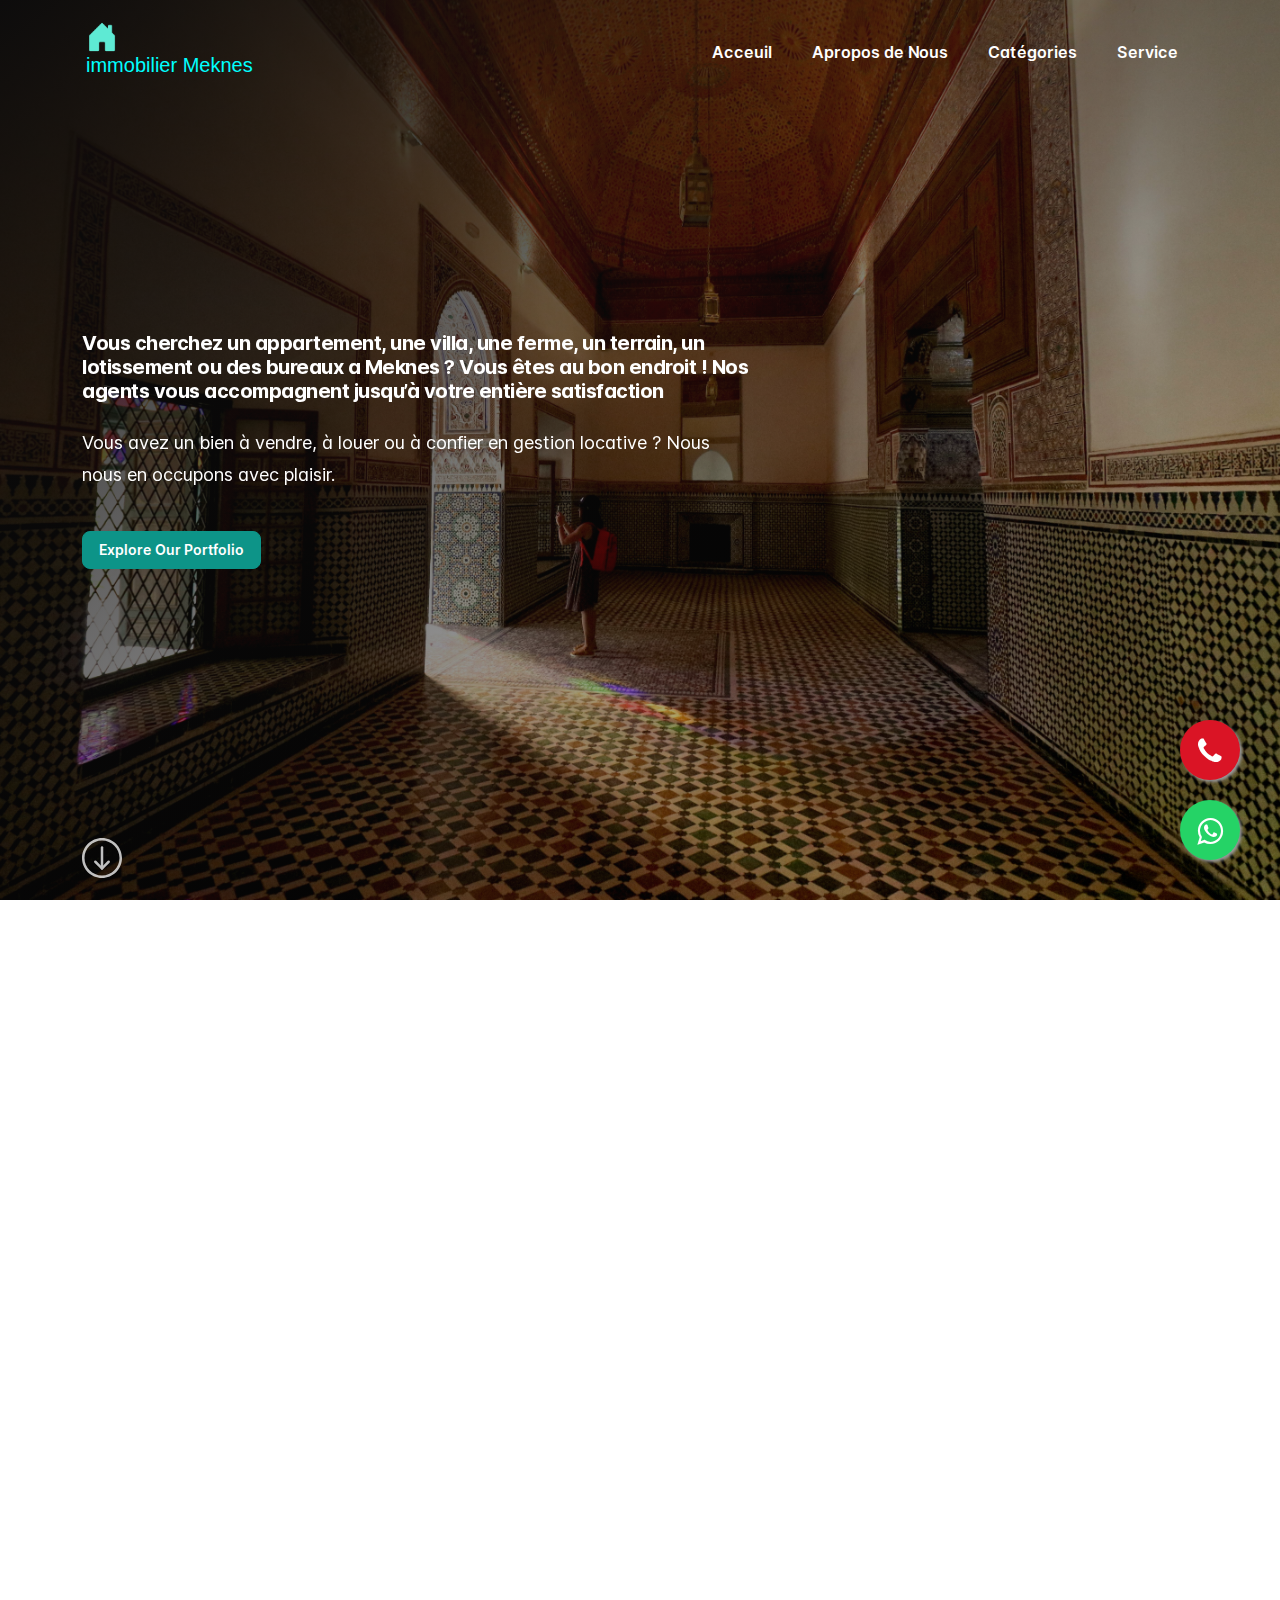
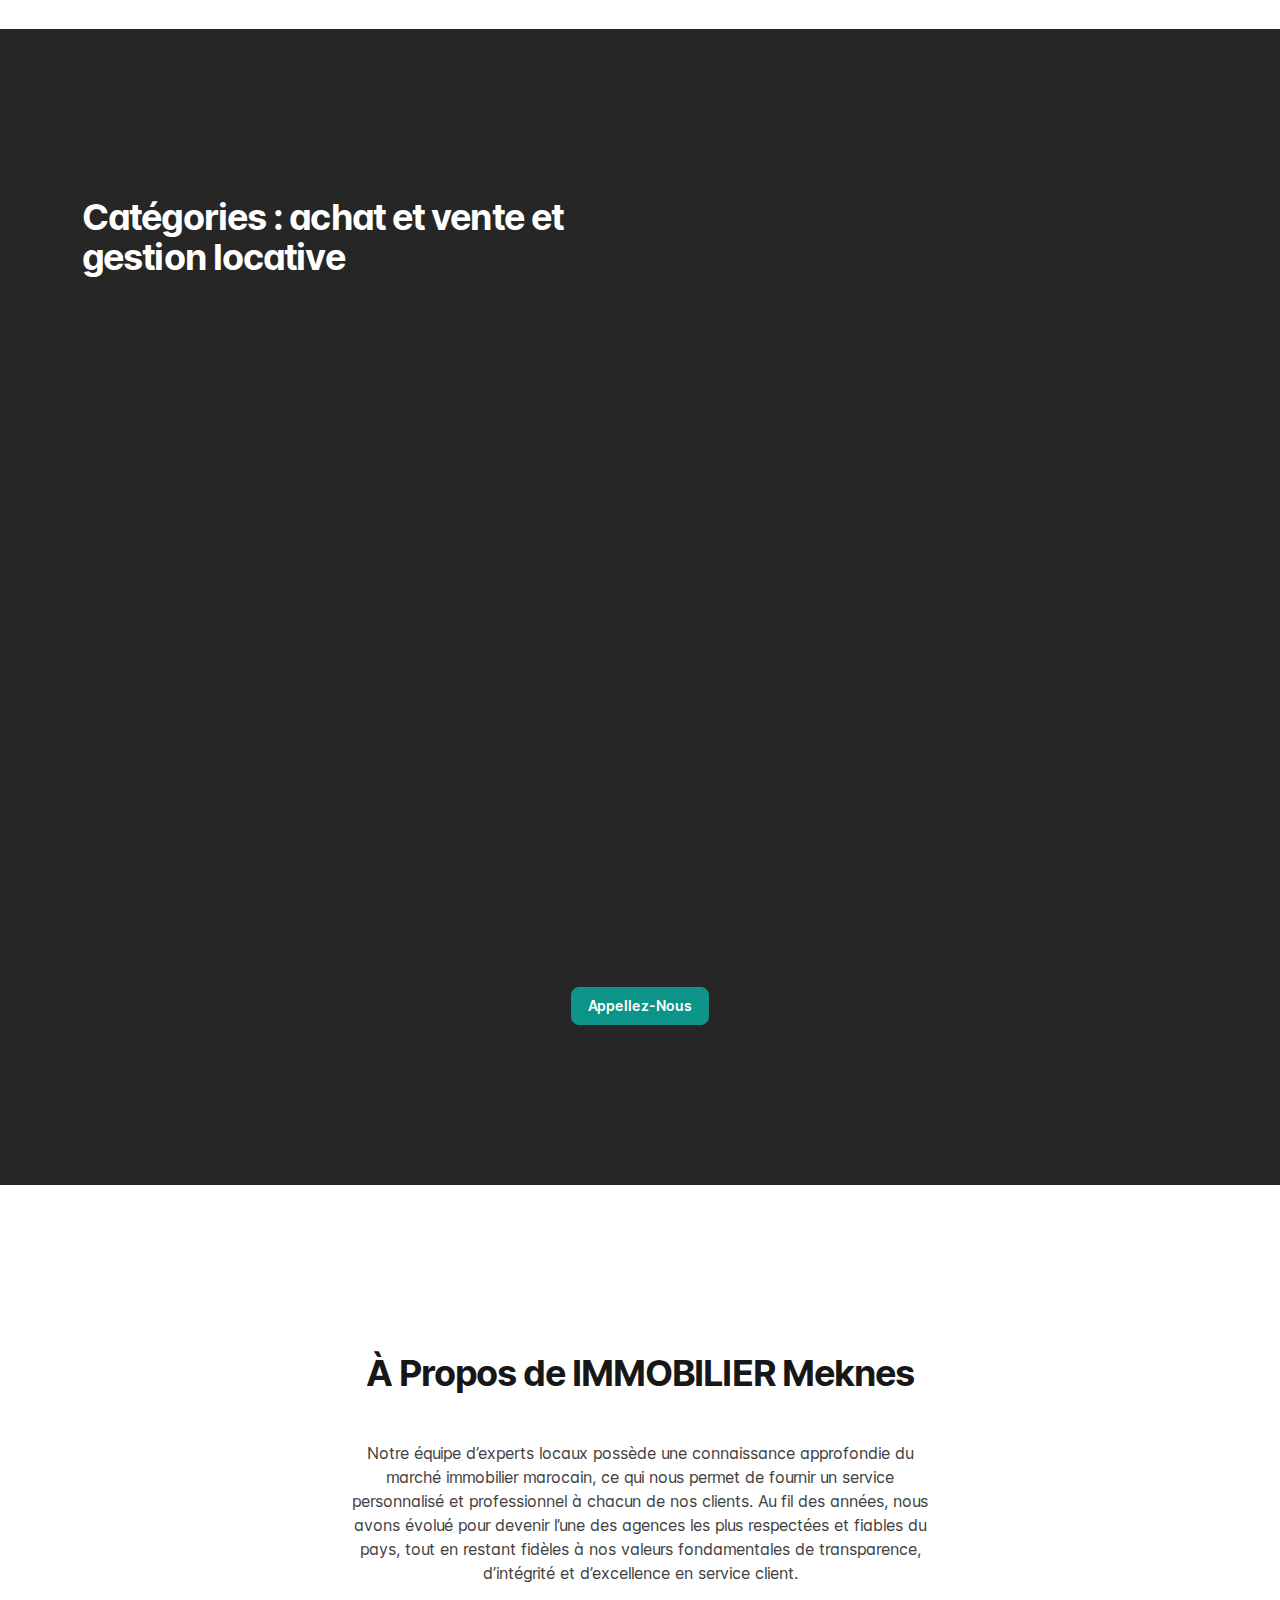
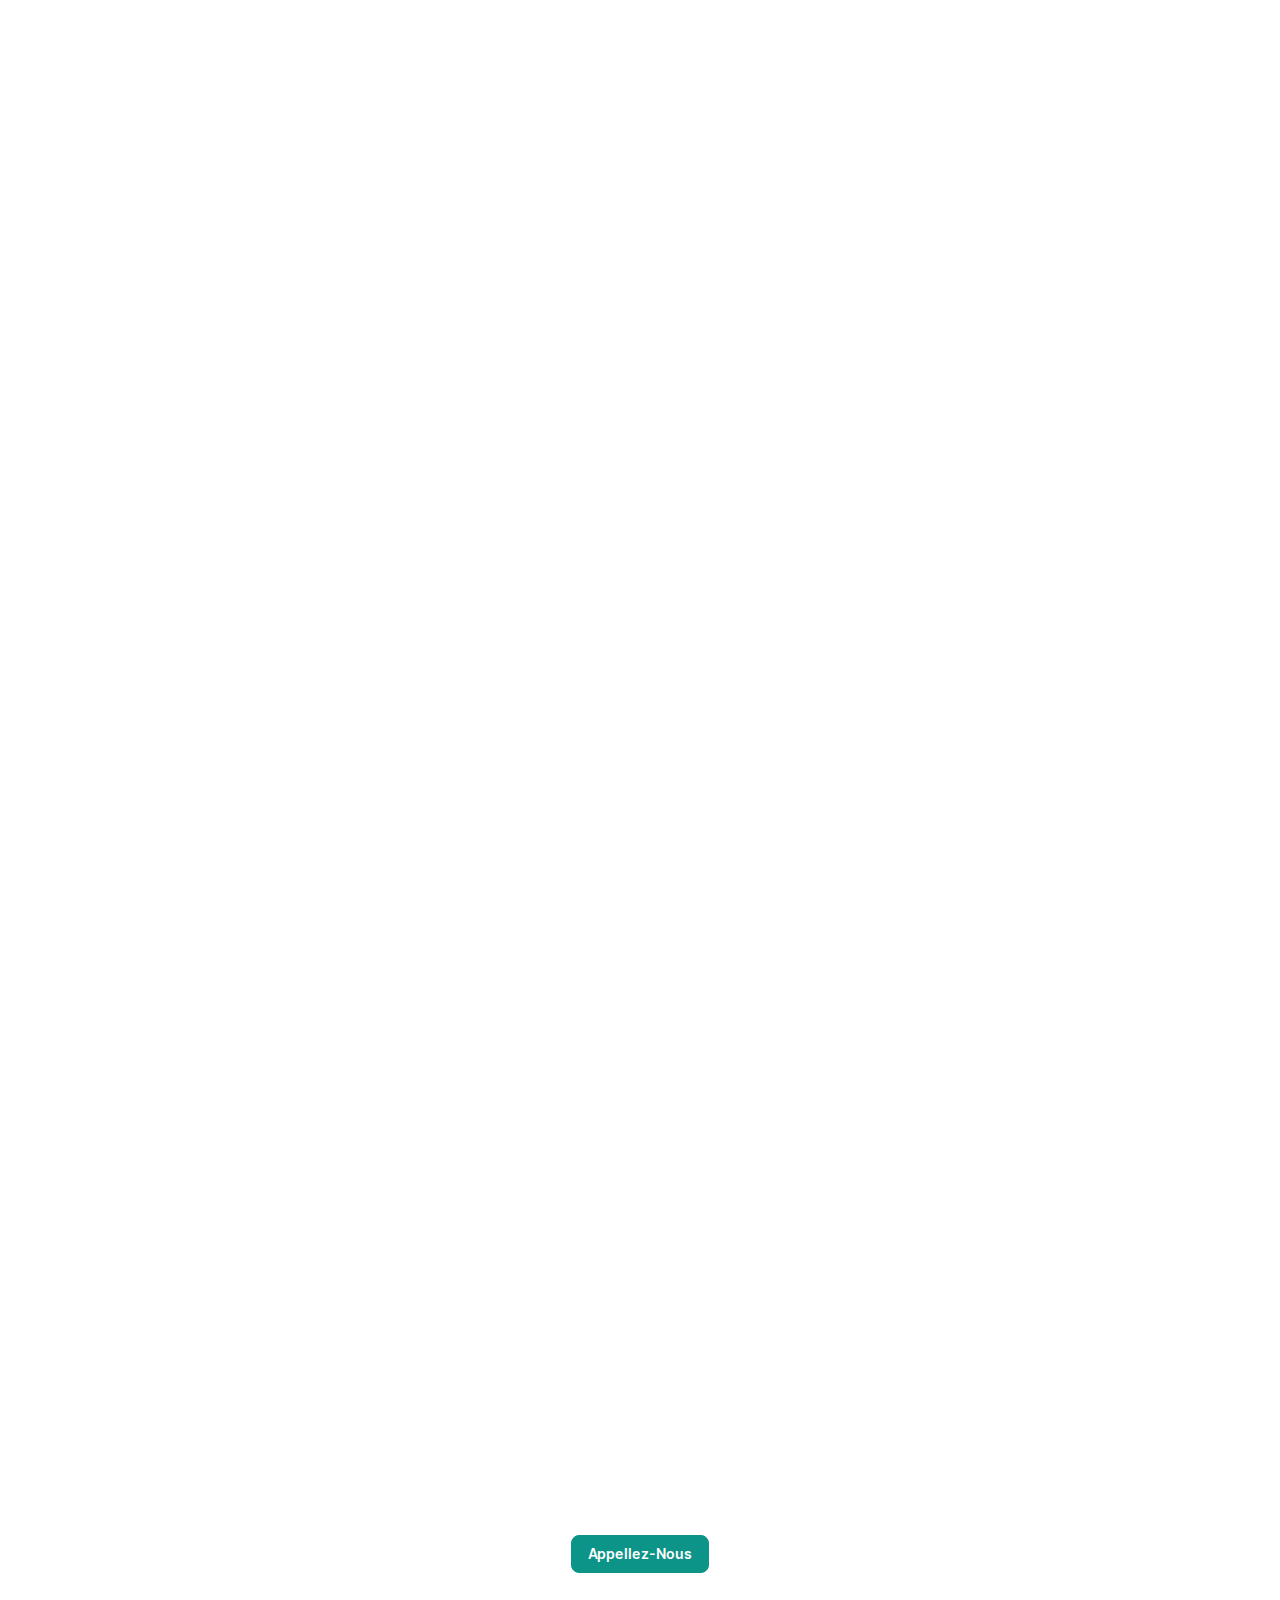
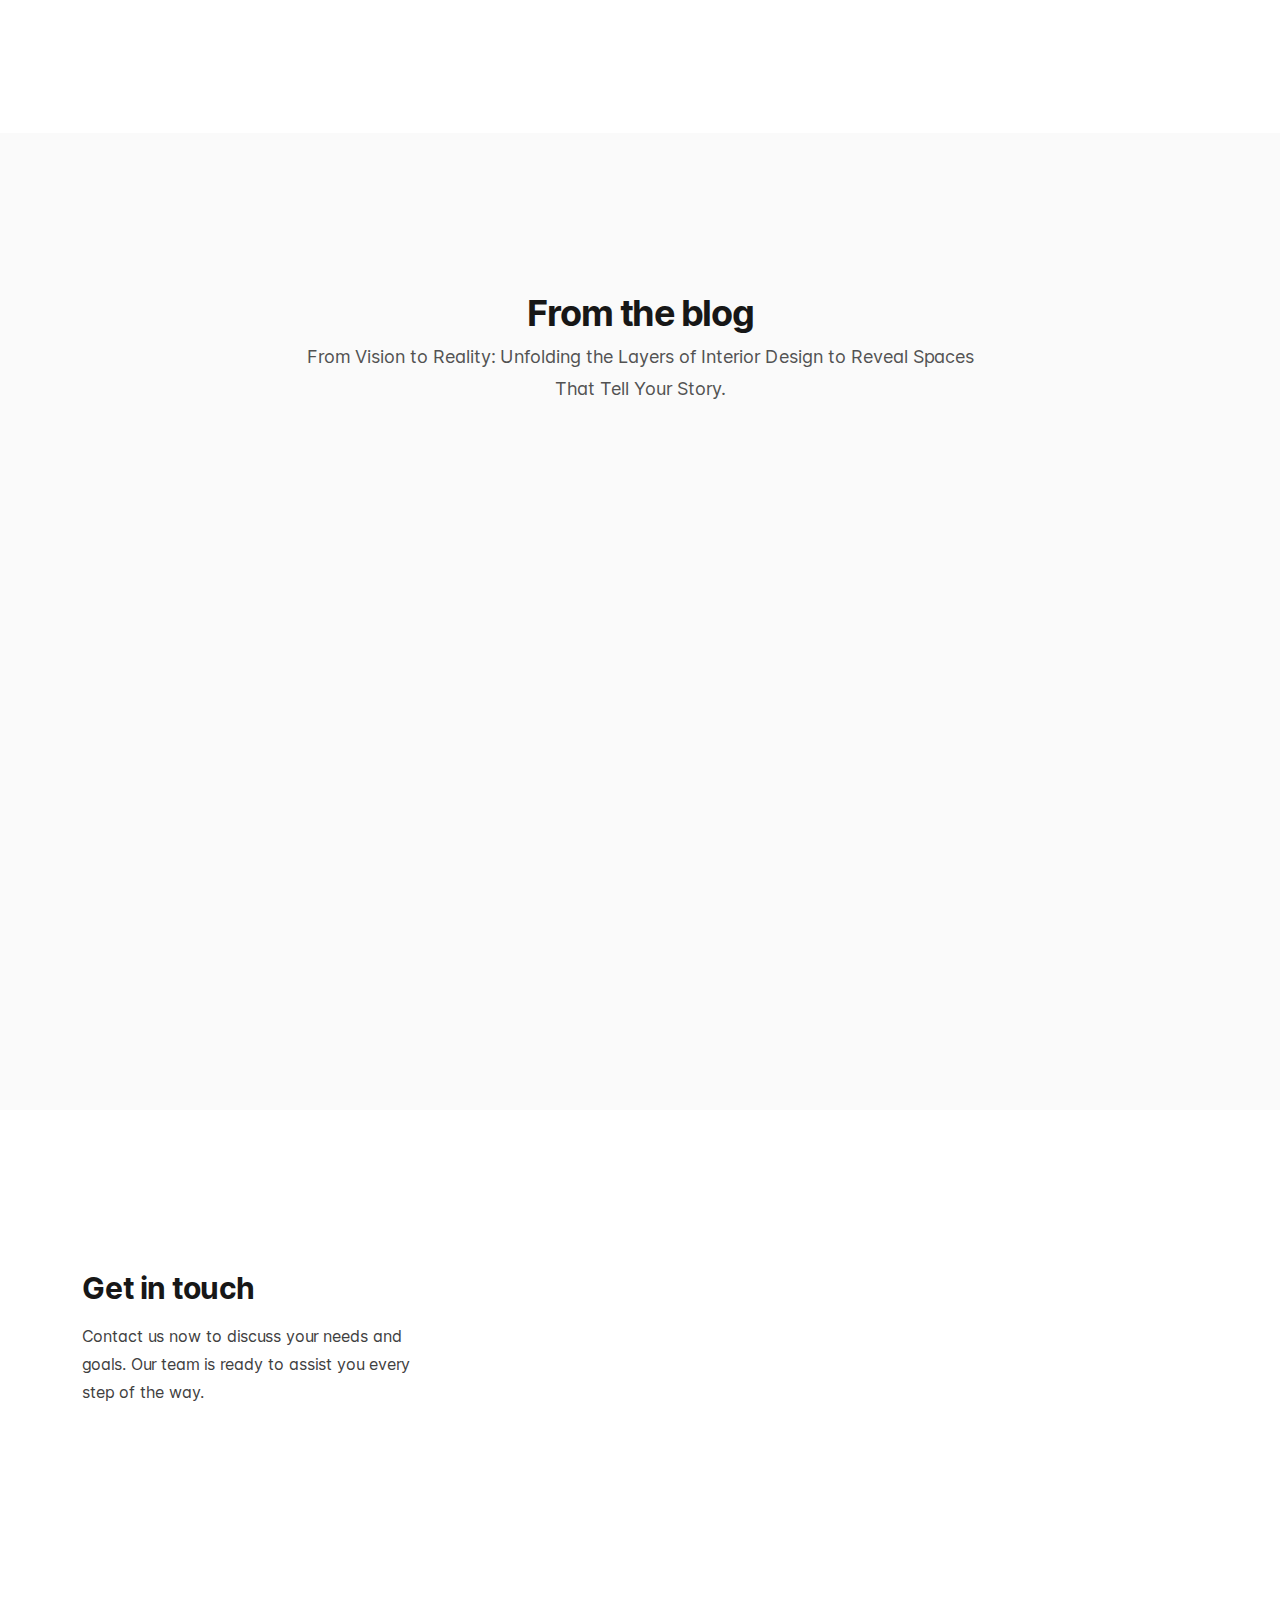
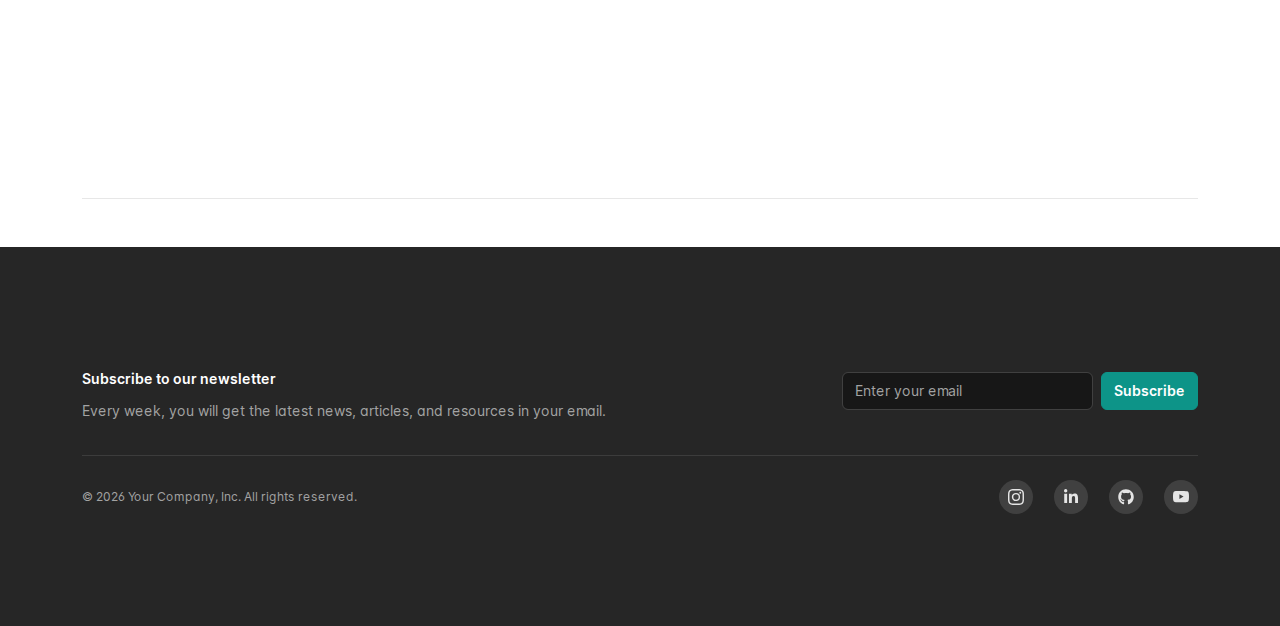
==== index.html @ 6079ed7c "Update and rename landing-page.html to index.html" ====
<!doctype html>
<html lang="en" dir="ltr" data-bs-theme="light">
<head>

    <meta charset="utf-8">
    <meta name="viewport" content="width=device-width, initial-scale=1">

    <!-- Update the 'content' attribute to reflect the actual content description -->
    <meta name="description" content="your_description_goes_here">

    <!-- Modify the 'content' attribute to include appropriate keywords -->
    <meta name="keywords" content="your_keywords_goes_here">

    <meta name="author" content="tigmatemplate">
    <meta name="generator" content="Bootstrap">

    <!-- Change the text within the <title> tag to match the webpage's content -->
    <title> your_title_goes_here </title>

    <!-- 
        Set the website's favicon and Apple touch icon using the files in the assets/logo folder. You can change these files to your own icons by replacing them with the same names and sizes.

        Be careful if you change the site.webmanifest file, as you need to update the src attribute of the icons array to match the new path of your icon files. Otherwise, your icons may not display correctly on some devices. 
    -->
    <link rel="apple-touch-icon" sizes="180x180" href="./assets/logo/apple-touch-icon.png">
    <link rel="icon" type="image/png" sizes="32x32" href="./assets/logo/favicon-32x32.png">
    <link rel="icon" type="image/png" sizes="16x16" href="./assets/logo/favicon-16x16.png">
    <link rel="manifest" href="./assets/logo/site.webmanifest">

    <!-- Stylesheets -->
    <link rel="stylesheet" href="./assets/libraries/aos/aos.css">
    <link rel="stylesheet" href="./assets/css/main.min.css">
    <link rel="stylesheet" href="./assets/css/style.css">

    <!-- Open Graph Meta Tags for Social Sharing -->
    <!-- Update the 'title' and 'description' content below to enhance social sharing -->
    <meta property="og:title" content="your_title_goes_here">
    <meta property="og:description" content="your_description_goes_here">
    <!-- Update with actual absolute image URL like: https://example.com/main.jpg -->
    <meta property="og:image" content="your_absolute_image_url_goes_here">
    <!-- Update with the absolute URL of the content like: https://example.com/index.html -->
    <meta property="og:url" content="your_absolute_content_url_goes_here">
    <!-- Update with the type of object you’re sharing. (e.g., article, website, etc.) -->
    <meta property="og:type" content="website">
    <!-- Defines the content language -->
    <meta property="og:locale" content="en_US">

    
    <!-- X/Twitter Card Meta Tags for Social Sharing -->
    <meta name="twitter:card" content="summary_large_image">
    <!-- Update with your X/Twitter handle -->
    <meta name="twitter:site" content="@yourtwitterhandle"> 
    <!-- Update the 'title' and 'description' content below to enhance social sharing -->
    <meta name="twitter:title" content="your_title_goes_here"> 
    <meta name="twitter:description" content="your_description_goes_here">
    <!-- Update with actual absolute image URL like: https://example.com/main.jpg -->
    <meta name="twitter:image" content="your_absolute_image_url_goes_here"> 
    
    <!-- 
        The following line specifies the canonical URL for this page.
        Replace your_canonical_url_goes_here with the actual canonical URL if needed like: https://example.com/index.html
        Or just remove it!!!!
    -->
    <link rel="canonical" href="your_canonical_url_goes_here">

</head>
<body>


    <!-- loader-wrapper -->
    <div class="loader-wrapper">
        <div class="spinner-grow text-primary p-5" role="status">
            <span class="visually-hidden">Loading...</span>
        </div>
    </div>
    


    <!-- header top -->
    <div class="navigation position-absolute w-100 rounded-bottom-4 rounded-bottom-sm-5" data-bs-theme="dark">
        <nav class="navbar navbar-expand-xl px-2" aria-label="Offcanvas navbar large">
            <div class="container px-3 py-2">
                <a class="navbar-brand p-1 ps-0" href="./index.html">
                    <img src="./assets/logo/logo.png" height="32" alt="logo"> <h5 style="color: aqua; font-family: sans-serif;">immobilier Meknes</h5>
                </a>

                <button class="navbar-toggler collapsed" 
                        type="button" data-bs-toggle="offcanvas" data-bs-target="#offcanvasNavbar2"
                        aria-controls="offcanvasNavbar2" aria-expanded="false" aria-label="Toggle navigation">
                    <span class="toggler-icon top-bar"></span>
                    <span class="toggler-icon middle-bar"></span>
                    <span class="toggler-icon bottom-bar"></span>
                </button>

                <div class="offcanvas offcanvas-end border-0 rounded-start-0 rounded-start-sm-4" tabindex="-1" id="offcanvasNavbar2" aria-labelledby="offcanvasNavbar2Label">
                    <div class="offcanvas-header px-4 pt-4 pb-0">
                        <h5 class="offcanvas-title m-0" id="offcanvasNavbar2Label">
                            <a class="navbar-brand px-2 py-1" href="javascript:;">
                                <img src="./assets/logo/logo.png" height="32" alt="logo">
                            </a>
                        </h5>
                        <button type="button" class="btn-close text-body-emphasis" data-bs-dismiss="offcanvas" aria-label="Close"></button>
                    </div>

                    <div class="offcanvas-body">
                        <ul class="navbar-nav align-items-xl-center justify-content-end flex-grow-1 column-gap-2 row-gap-2">
                            <li class="nav-item" data-bs-dismiss="offcanvas">
                                <a href="javascript:;" onclick="scrollToSection('#home')"
                                    class="nav-link px-3 text-base fw-semibold leading-6 text-white text-primary-emphasis-hover">
                                    Acceuil
                                </a>
                            </li>

                            <li class="nav-item" data-bs-dismiss="offcanvas">
                                <a href="javascript:;" onclick="scrollToSection('#about-us')"
                                    class="nav-link px-3 text-base fw-semibold leading-6 text-white text-primary-emphasis-hover">
                                    Apropos de Nous
                                </a>
                            </li>

                            <li class="nav-item" data-bs-dismiss="offcanvas">
                                <a href="javascript:;" onclick="scrollToSection('#services')"
                                    class="nav-link px-3 text-base fw-semibold leading-6 text-white text-primary-emphasis-hover">
                             
                             Catégories
                                </a>
                            </li>

                            <li class="nav-item" data-bs-dismiss="offcanvas">
                                <a href="javascript:;" onclick="scrollToSection('#portfolio')"
                                    class="nav-link px-3 text-base fw-semibold leading-6 text-white text-primary-emphasis-hover">
                                    Service
                                </a>
                            </li>
 
                          
                        </ul>
                    </div>
                </div>
            </div>
        </nav>
    </div>



    <!-- Hero -->
    <div id="home" class="overflow-hidden">
        <div class="min-vh-100 d-flex align-items-center">
            <div class="position-absolute top-0 bottom-0 w-100 z-n1">
                <img src="./assets/img/bg/1.jpg" 
                 class="object-fit-cover h-100 w-100" 
                 alt="Poeple talking">
            </div>

            <div class="position-absolute top-0 bottom-0 w-100 z-n1">
                <div class="h-100 w-100 dark-gradient"></div>
            </div>

            <div class="container">
                <div class="py-8 py-md-9 max-w-2xl">
                    <div>
                        <div class="text-start">
                            <h5 class="m-0 text-white fw-bold tracking-tight  " data-aos-delay="0" data-aos="fade" data-aos-duration="3000">
                                Vous cherchez un appartement, une villa, une ferme, un terrain, un lotissement ou des bureaux  a Meknes ? Vous êtes au bon endroit ! Nos agents vous accompagnent jusqu’à votre entière satisfaction
                            </h5>
                            <p class="m-0 mt-4 text-lg leading-8 text-white" data-aos-delay="50" data-aos="fade" data-aos-duration="3000">
                                Vous avez un bien à vendre, à louer ou à confier en gestion locative ? Nous nous en occupons avec plaisir.                            </p>
                            <div class="mt-4 pt-3 d-flex align-items-center justify-content-start column-gap-3" data-aos-delay="100" data-aos="fade" data-aos-duration="3000">
                                <a href="javascript:;" class="btn btn-lg btn-primary text-white text-sm fw-semibold">
                                    Explore Our Portfolio
                                </a>
                            </div>
                        </div>
                    </div>
                </div>
            </div>

            <div class="position-absolute bottom-0 w-100 mb-3">
                <div class="container" data-aos-delay="200" data-aos="fade" data-aos-duration="3000">
                    <a href="#about-us" class="icon-link icon-link-hover text-white opacity-75 opacity-100-hover" style="--bs-icon-link-transform: translate3d(0, .2rem, 0);"> 
                        <svg xmlns="http://www.w3.org/2000/svg" xml:space="preserve" width="40" height="40" viewBox="0 0 24 24" fill="currentColor" class="bi fs-1"><path d="M12 24C5.383 24 0 18.617 0 12S5.383 0 12 0s12 5.383 12 12-5.383 12-12 12zm0-22.5C6.21 1.5 1.5 6.21 1.5 12S6.21 22.5 12 22.5 22.5 17.79 22.5 12 17.79 1.5 12 1.5z"/><path d="M12 19a.75.75 0 0 1-.75-.75V5.75a.75.75 0 0 1 1.5 0v12.5A.75.75 0 0 1 12 19z"/><path d="M12 19a.744.744 0 0 1-.53-.22l-4-4a.75.75 0 1 1 1.061-1.061l3.47 3.47 3.47-3.47a.75.75 0 1 1 1.061 1.061l-4 4A.752.752 0 0 1 12 19z"/></svg>
                    </a>
                </div>
            </div>
        </div>
    </div>

    <!-- about us -->
    <div id="about-us" class="overflow-hidden py-7 py-sm-8 py-xl-9">
        <div class="container">
            <div class="row gy-5 gx-lg-5 align-items-center justify-content-between">
                <div class="col-12 col-xl-5 order-xl-last" data-aos-delay="0" data-aos="fade-up" data-aos-duration="3000">
                    <div class="max-w-xl">
                        <p class="m-0 text-base fw-semibold leading-7 text-primary-emphasis">
                            Votre allié pour un achat immobilier réussi
                        </p>
                        <h2 class="m-0 mt-2 fw-bold tracking-tight text-body-emphasis text-4xl">
                         </h2>
                        <p class="m-0 mt-4 text-xl leading-8 text-body-secondary max-w-lg">
                            Sécurisez votre investissement immobilier a Meknes avec    immobilier meknes  . Nos agents spécialisés vous accompagnent à chaque étape, de la recherche du bien à la signature de l'acte de vente, pour réaliser votre rêve immobilier en toute sérénité.



 


                        </p>
                    </div>
                </div>

                <div class="col col-xl-6" data-aos-delay="50" data-aos="fade-right" data-aos-duration="3000">
                    <div class="max-w-2xl mx-auto mx-xl-0">
                        <div class="ratio" style="--bs-aspect-ratio: 76.66%;">
                            <svg width="1918" height="1344" viewBox="0 0 1918 1344" fill="none" xmlns="http://www.w3.org/2000/svg" class="rtl-flip">
                                <mask id="svgmask1" style="mask-type:alpha" maskUnits="userSpaceOnUse" x="-1" y="-1" width="1919" height="1345">
                                <path d="M1842.23 369.692L1457.29 53.6092C1415.07 18.9466 1362.14 0 1307.52 0H46C20.5949 0 0 20.5949 0 46V1297.5C0 1322.91 20.5949 1343.5 46 1343.5H1871.5C1896.91 1343.5 1917.5 1322.91 1917.5 1297.5V528.897C1917.5 467.238 1889.88 408.821 1842.23 369.692Z" fill="#D9D9D9" stroke="black"/>
                                </mask>

                                <image xmlns:xlink="http://www.w3.org/1999/xlink" xlink:href="./assets/img/bg/bg2.jpg" mask="url(#svgmask1)" width="100%" height="100%" preserveAspectRatio="xMidYMid slice"></image>
                            </svg>
                        </div>
                    </div>
                </div>
            </div>
        </div>
    </div> 

    <!-- services -->
    <div id="services" class="overflow-hidden py-7 py-sm-8 py-xl-9 bg-body-tertiary" data-bs-theme="dark">
        <div class="container">
            <div class="mb-5">
                <div class="max-w-xl">
                    <h2 class="m-0 mt-2 fw-bold tracking-tight text-body-emphasis text-4xl">
                        Catégories : achat et vente et gestion locative
                    </h2>
                </div>
            </div>

            <div class="row gy-5 gx-sm-5 row-cols-1 row-cols-xl-3">
                <div class="col" data-aos-delay="0" data-aos="fade" data-aos-duration="3000">
                    <div class="position-relative">
                        <img src="./assets/img/bg/bg3.jpg" 
                             class="img-fluid rounded-3" 
                             alt="tempalte" loading="lazy">
                        <a href="javascript:;" class="mt-3 d-block text-xl fw-medium tracking-tight text-decoration-none text-body-tertiary text-body-emphasis-hover stretched-link">
                            

                                <center>Villa</center>


                        </a>
                    </div>
                </div>

                <div class="col" data-aos-delay="100" data-aos="fade" data-aos-duration="3000">
                    <div class="position-relative">
                        <img src="./assets/img/bg/bg4.jpg" 
                             class="img-fluid rounded-3" 
                             alt="tempalte" loading="lazy">
                        <a href="javascript:;" class="mt-3 d-block text-xl fw-medium tracking-tight text-decoration-none text-body-tertiary text-body-emphasis-hover stretched-link">
                       
                       <center>Appartements</center>
                                 

                        </a>
                    </div>
                </div>

                <div class="col" data-aos-delay="200" data-aos="fade" data-aos-duration="3000">
                    <div class="position-relative">
                        <img src="./assets/img/bg/bg5.jpg" 
                             class="img-fluid rounded-3" 
                             alt="tempalte" loading="lazy">
                        <a href="javascript:;" class="mt-3 d-block text-xl fw-medium tracking-tight text-decoration-none text-body-tertiary text-body-emphasis-hover stretched-link">
                          
                          <center>Ferme</center>
                            
                        </a>
                    </div>
                </div>
            </div>

          
        </div>

<br>
<br>




<div class="container">
            

    <div class="row gy-5 gx-sm-5 row-cols-1 row-cols-xl-3">
        <div class="col" data-aos-delay="0" data-aos="fade" data-aos-duration="3000">
            <div class="position-relative">
                <img src="./assets/img/bg/4.jpg" 
                     class="img-fluid rounded-3" 
                     alt="tempalte" loading="lazy">
                <a href="javascript:;" class="mt-3 d-block text-xl fw-medium tracking-tight text-decoration-none text-body-tertiary text-body-emphasis-hover stretched-link">
                    

<center>Location</center>


                </a>
            </div>
        </div>

        <div class="col" data-aos-delay="100" data-aos="fade" data-aos-duration="3000">
            <div class="position-relative">
                <img src="./assets/img/bg/6.jpg" 
                     class="img-fluid rounded-3" 
                     alt="tempalte" loading="lazy">
                <a href="javascript:;" class="mt-3 d-block text-xl fw-medium tracking-tight text-decoration-none text-body-tertiary text-body-emphasis-hover stretched-link">
               <center>   Lot De Terrain</center>     
            
                </a>
            </div>
        </div>

        <div class="col" data-aos-delay="200" data-aos="fade" data-aos-duration="3000">
            <div class="position-relative">
                <img src="./assets/img/bg/5.jpg" 
                     class="img-fluid rounded-3" 
                     alt="tempalte" loading="lazy">
                <a href="javascript:;" class="mt-3 d-block text-xl fw-medium tracking-tight text-decoration-none text-body-tertiary text-body-emphasis-hover stretched-link">
               <center>Bureaux</center>     
                </a>
            </div>
        </div>
    </div>

    <div class="mt-4 pt-5 d-flex align-items-center justify-content-center column-gap-3">
        <a href="tel:0666512373" class="btn btn-lg btn-primary text-white text-sm fw-semibold">
            Appellez-Nous
        </a>
    </div>





</div>



</nav>





</div>
</header>
<!-- end header section -->






<link rel="stylesheet" href="https://maxcdn.bootstrapcdn.com/font-awesome/4.5.0/css/font-awesome.min.css">
<a href="https://wa.me/+212666512373" class="float bounce" target="_blank">
<i class="fa fa-whatsapp my-float"></i>
</a>
<style>


.float{
    position:fixed;
    width:60px;
    height:60px;
    bottom:40px;
    right:40px;
    background-color:#25d366;
    color:#FFF;
    border-radius:50px;
    text-align:center;
  font-size:30px;
    box-shadow: 2px 2px 3px #999;
  z-index:100;
}

.my-float{
    margin-top:16px;
}

.bounce {
    animation: bounce 2s infinite;
}

@keyframes bounce {
    0%,
    25%,
    50%,
    75%,
    100% {
        transform: translateY(0);
    }
    40% {
        transform: translateY(-20px);
    }
    60% {
        transform: translateY(-12px);
    }
}
</style>




<link rel="stylesheet" href="https://maxcdn.bootstrapcdn.com/font-awesome/4.5.0/css/font-awesome.min.css">
<a href="https://wa.me/+212666512373" class="floate bounce" target="_blank">
<i class="fa fa-phone my-float"></i>
</a>


<style>

.floate{
    position:fixed;
    width:60px;
    height:60px;
    bottom:120px;
    right:40px;
    background-color:#da1425;
    color:#FFF;
    border-radius:50px;
    text-align:center;
  font-size:30px;
    box-shadow: 2px 2px 3px #999;
  z-index:100;
}

.my-float{
    margin-top:16px;
}

.bounce {
    animation: bounce 2s infinite;
}

@keyframes bounce {
    0%,
    25%,
    50%,
    75%,
    100% {
        transform: translateY(0);
    }
    40% {
        transform: translateY(-20px);
    }
    60% {
        transform: translateY(-12px);
    }
}
</style>


 


</style>


  
     
    </div>


    <!-- Portfolio -->
    <div id="portfolio" class="overflow-hidden py-7 py-sm-8 py-xl-9">
        <div class="container">
            <div class="mb-5">

                <center>
                <div class="max-w-xl">
                    <h2 class="m-0 mt-2 fw-bold tracking-tight text-body-emphasis text-4xl">

                        À Propos de IMMOBILIER Meknes 

                    </h2>
                    <br>
                    <br>
                    <center>
                        <p>Notre équipe d’experts locaux possède une connaissance approfondie du marché immobilier marocain, ce qui nous permet de fournir un service personnalisé et professionnel à chacun de nos clients. Au fil des années, nous avons évolué pour devenir l’une des agences les plus respectées et fiables du pays, tout en restant fidèles à nos valeurs fondamentales de transparence, d’intégrité et d’excellence en service client.</p>

                    </center>
                </div>
              </center>
            </div>

            <div class="row gy-5 gx-sm-5 row-cols-1 row-cols-sm-2">
                <div class="col" data-aos-delay="0" data-aos="fade" data-aos-duration="3000">
                    <div class="position-relative">
                        <div class="ratio ratio-4x3">
                        <img src="./assets/img/bg/bg8.jpg" 
                             class="img-fluid rounded-3" 
                             alt="tempalte" loading="lazy">
                        </div>
                        <a href="javascript:;" class="mt-3 d-block text-xl fw-medium tracking-tight text-decoration-none text-body-tertiary text-body-emphasis-hover stretched-link">
                            Conseil en Immobilier
                                                </a>
                    </div>
                </div>

                <div class="col" data-aos-delay="50" data-aos="fade" data-aos-duration="3000">
                    <div class="position-relative">
                        <div class="ratio ratio-4x3">
                        <img src="./assets/img/bg/bg9.jpg" 
                             class="img-fluid rounded-3" 
                             alt="tempalte" loading="lazy">
                        </div>
                        <a href="javascript:;" class="mt-3 d-block text-xl fw-medium tracking-tight text-decoration-none text-body-tertiary text-body-emphasis-hover stretched-link">
                            Vente de Propriétés                        </a>
                    </div>
                </div>

                <div class="col" data-aos-delay="0" data-aos="fade" data-aos-duration="3000">
                    <div class="position-relative">
                        <div class="ratio ratio-4x3">
                        <img src="./assets/img/bg/bg10.jpg" 
                             class="img-fluid rounded-3" 
                             alt="tempalte" loading="lazy">
                        </div>
                        <a href="javascript:;" class="mt-3 d-block text-xl fw-medium tracking-tight text-decoration-none text-body-tertiary text-body-emphasis-hover stretched-link">
                            Location de Biens
                                                </a>
                    </div>
                </div>

                <div class="col" data-aos-delay="50" data-aos="fade" data-aos-duration="3000">
                    <div class="position-relative">
                        <div class="ratio ratio-4x3">
                        <img src="./assets/img/bg/bg11.jpg" 
                             class="img-fluid rounded-3" 
                             alt="tempalte" loading="lazy">
                        </div>
                        <a href="javascript:;" class="mt-3 d-block text-xl fw-medium tracking-tight text-decoration-none text-body-tertiary text-body-emphasis-hover stretched-link">
                            Gestion Immobilière
                                                </a>
                    </div>
                </div>



                <div class="col" data-aos-delay="50" data-aos="fade" data-aos-duration="3000">
                    <div class="position-relative">
                        <div class="ratio ratio-4x3">
                        <img src="./assets/img/bg/bg12.jpg" 
                             class="img-fluid rounded-3" 
                             alt="tempalte" loading="lazy">
                        </div>
                        <a href="javascript:;" class="mt-3 d-block text-xl fw-medium tracking-tight text-decoration-none text-body-tertiary text-body-emphasis-hover stretched-link">
                            Investissement Immobilier à Meknes                                                </a>
                    </div>
                </div>




                <div class="col" data-aos-delay="50" data-aos="fade" data-aos-duration="3000">
                    <div class="position-relative">
                        <div class="ratio ratio-4x3">
                        <img src="./assets/img/bg/bg13.jpg" 
                             class="img-fluid rounded-3" 
                             alt="tempalte" loading="lazy">
                        </div>
                        <a href="javascript:;" class="mt-3 d-block text-xl fw-medium tracking-tight text-decoration-none text-body-tertiary text-body-emphasis-hover stretched-link">
                            Projets de Développement Immobilier
                        
                        </a>
                    </div>
                </div>
            </div>

            <div class="mt-4 pt-5 d-flex align-items-center justify-content-center column-gap-3">
                <a href="javascript:;" class="btn btn-lg btn-primary text-white text-sm fw-semibold">


                    Appellez-Nous
                </a>
            </div>
        </div>
    </div>


    <!-- blog -->
    <div id="blog" class="overflow-hidden py-7 py-sm-8 py-xl-9 bg-body-tertiary">
        <div class="container">
            <div>
                <div class="mx-auto max-w-2xl">
                    <h2 class="m-0 fw-bold tracking-tight text-body-emphasis text-4xl text-center">
                        From the blog
                    </h2>
                    <p class="m-0 mt-2 text-lg leading-8 text-body-secondary text-center">
                        From Vision to Reality: Unfolding the Layers of Interior Design to Reveal Spaces That Tell Your Story.
                    </p>
                </div>
            </div>
            <div>
                <div class="row row-cols-1 row-cols-xl-3 gy-5 gx-xl-4 mt-1 justify-content-center justify-content-xl-between">
                    <div class="col pt-4" data-aos-delay="0" data-aos="fade" data-aos-duration="3000">
                        <article class="d-flex max-w-xl mx-auto mx-xl-0 flex-column align-items-start justify-content-between">
                            <div class="position-relative w-100">
                                <div class="ratio" style="--bs-aspect-ratio: 66.66%;">
                                    <img src="./assets/img/bg/bg10.jpg" class="img-fluid object-fit-cover rounded-3" alt="Blog image" loading="lazy">
                                </div>
                            </div>

                            <div class="d-flex align-items-center column-gap-3 text-xs mt-4">
                                <time datetime="2024-09-16" class="text-body-tertiary">
                                    Sep 16, 2024
                                </time>
                                <a href="javascript:;" class="position-relative z-1 rounded-pill bg-body-secondary px-3 py-2 fw-medium text-body-secondary text-decoration-none">
                                    Marketing 
                                </a>
                            </div>

                            <div class="position-relative">
                                <h3 class="m-0 mt-3 text-lg fw-semibold leading-6">
                                    <a href="javascript:;" class="text-body-emphasis text-body-secondary-hover text-decoration-none stretched-link">
                                        Simplicity Speaks
                                    </a>
                                </h3>
                                <p class="m-0 mt-3 line-clamp-2 text-sm leading-6 text-body-secondary">
                                    Embracing the Minimalist Movement: How Less Can Be More in Designing a Peaceful Home Environment.
                                </p>
                            </div>

                            <div class="position-relative mt-4 d-flex align-items-center column-gap-3">
                                <img src="./assets/img/small-team/st1.jpg" alt="Author face" class="rounded-circle" width="40" height="40" loading="lazy">

                                <div class="text-sm leading-6">
                                    <p class="fw-semibold m-0">
                                        <a href="javascript:;" class="text-body-emphasis text-decoration-none stretched-link">
                                            Michael Foster
                                        </a>
                                    </p>
                                    <p class="text-body-secondary m-0">
                                        Co-Founder / CTO
                                    </p>
                                </div>
                            </div>
                        </article>
                    </div>

                    <div class="col pt-4" data-aos-delay="50" data-aos="fade" data-aos-duration="3000">
                        <article class="d-flex max-w-xl mx-auto mx-xl-0 flex-column align-items-start justify-content-between">
                            <div class="position-relative w-100">
                                <div class="ratio" style="--bs-aspect-ratio: 66.66%;">
                                    <img src="./assets/img/bg/bg11.jpg" class="img-fluid object-fit-cover rounded-3" alt="Blog image" loading="lazy">
                                </div>
                            </div>

                            <div class="d-flex align-items-center column-gap-3 text-xs mt-4">
                                <time datetime="2024-09-16" class="text-body-tertiary">
                                    Sep 16, 2024
                                </time>
                                <a href="javascript:;" class="position-relative z-1 rounded-pill bg-body-secondary px-3 py-2 fw-medium text-body-secondary text-decoration-none">
                                    Marketing 
                                </a>
                            </div>

                            <div class="position-relative">
                                <h3 class="m-0 mt-3 text-lg fw-semibold leading-6">
                                    <a href="javascript:;" class="text-body-emphasis text-body-secondary-hover text-decoration-none stretched-link">
                                        Palette Play
                                    </a>
                                </h3>
                                <p class="m-0 mt-3 line-clamp-2 text-sm leading-6 text-body-secondary">
                                    The Art of Color in Interior Design: How to Choose Hues That Harmonize with Your Home’s Heartbeat.
                                </p>
                            </div>

                            <div class="position-relative mt-4 d-flex align-items-center column-gap-3">
                                <img src="./assets/img/small-team/st2.jpg" alt="Author face" class="rounded-circle" width="40" height="40" loading="lazy">

                                <div class="text-sm leading-6">
                                    <p class="fw-semibold m-0">
                                        <a href="javascript:;" class="text-body-emphasis text-decoration-none stretched-link">
                                            Michael Foster
                                        </a>
                                    </p>
                                    <p class="text-body-secondary m-0">
                                        Front-end Developer
                                    </p>
                                </div>
                            </div>
                        </article>
                    </div>

                    <div class="col pt-4" data-aos-delay="100" data-aos="fade" data-aos-duration="3000">
                        <article class="d-flex max-w-xl mx-auto mx-xl-0 flex-column align-items-start justify-content-between">
                            <div class="position-relative w-100">
                                <div class="ratio" style="--bs-aspect-ratio: 66.66%;">
                                    <img src="./assets/img/bg/bg12.jpg" class="img-fluid object-fit-cover rounded-3" alt="Blog image" loading="lazy">
                                </div>
                            </div>

                            <div class="d-flex align-items-center column-gap-3 text-xs mt-4">
                                <time datetime="2024-09-16" class="text-body-tertiary">
                                    Sep 16, 2024
                                </time>
                                <a href="javascript:;" class="position-relative z-1 rounded-pill bg-body-secondary px-3 py-2 fw-medium text-body-secondary text-decoration-none">
                                    Marketing 
                                </a>
                            </div>

                            <div class="position-relative">
                                <h3 class="m-0 mt-3 text-lg fw-semibold leading-6">
                                    <a href="javascript:;" class="text-body-emphasis text-body-secondary-hover text-decoration-none stretched-link">
                                        Deco Dreams
                                    </a>
                                </h3>
                                <p class="m-0 mt-3 line-clamp-2 text-sm leading-6 text-body-secondary">
                                    Envisioning Elegance: A Deep Dive into the World of Interior Design and Its Transformative Power.
                                </p>
                            </div>

                            <div class="position-relative mt-4 d-flex align-items-center column-gap-3">
                                <img src="./assets/img/small-team/st3.jpg" alt="Author face" class="rounded-circle" width="40" height="40" loading="lazy">

                                <div class="text-sm leading-6">
                                    <p class="fw-semibold m-0">
                                        <a href="javascript:;" class="text-body-emphasis text-decoration-none stretched-link">
                                            Michael Foster
                                        </a>
                                    </p>
                                    <p class="text-body-secondary m-0">
                                        Director of Product
                                    </p>
                                </div>
                            </div>
                        </article>
                    </div>      
                </div>
            </div>
        </div>      
    </div>  


    <div id="contact-us" class="overflow-hidden">
        <div class="container py-7 pt-sm-8 pt-xl-9">
            <div class="row gy-5 gx-sm-5">
                <div class="col-12 col-xl-4">
                    <div>
                        <h2 class="m-0 fw-bold tracking-tight text-3xl text-body-emphasis">
                            Get in touch
                        </h2>
                        <p class="m-0 mt-3 leading-7 ">
                            Contact us now to discuss your needs and goals. Our team is ready to assist you every step of the way.
                        </p>
                    </div>
                </div>
                <div class="col-12 col-xl-8">
                    <div class="row gy-4 gx-sm-4">
                        <div class="col-12 col-md-6" data-aos-delay="0" data-aos="fade" data-aos-duration="3000">
                            <div class="rounded-4 bg-body-tertiary" style="padding: 2.5rem !important;">
                                <h3 class="text-body-emphasis fw-semibold leading-7 text-base m-0">
                                    Collaborate
                                </h3>

                                <dl class="m-0 leading-6 text-sm" style="margin-top: 0.75rem !important;">
                                    <div>
                                        <dt class="visually-hidden">
                                            Email
                                        </dt>
                                        <dd class="m-0">
                                            <a class="fw-semibold text-primary-emphasis text-decoration-none" href="mailto:collaborate@example.com">
                                                collaborate@example.com
                                            </a>
                                        </dd>
                                    </div>
                                    <div class="mt-1">
                                        <dt class="visually-hidden">Phone number</dt>
                                        <dd>+1 (555) 312-2694</dd>
                                    </div>
                                </dl>
                            </div>
                        </div>

                        <div class="col-12 col-md-6" data-aos-delay="50" data-aos="fade" data-aos-duration="3000">
                            <div class="rounded-4 bg-body-tertiary" style="padding: 2.5rem !important;">
                                <h3 class="text-body-emphasis fw-semibold leading-7 text-base m-0">
                                    Press
                                </h3>

                                <dl class="m-0 leading-6 text-sm" style="margin-top: 0.75rem !important;">
                                    <div>
                                        <dt class="visually-hidden">
                                            Email
                                        </dt>
                                        <dd class="m-0">
                                            <a class="fw-semibold text-primary-emphasis text-decoration-none" href="mailto:collaborate@example.com">
                                                press@example.com
                                            </a>
                                        </dd>
                                    </div>
                                    <div class="mt-1">
                                        <dt class="visually-hidden">Phone number</dt>
                                        <dd>+1 (555) 312-2694</dd>
                                    </div>
                                </dl>
                            </div>
                        </div>

                        <div class="col-12 col-md-6" data-aos-delay="100" data-aos="fade" data-aos-duration="3000">
                            <div class="rounded-4 bg-body-tertiary" style="padding: 2.5rem !important;">
                                <h3 class="text-body-emphasis fw-semibold leading-7 text-base m-0">
                                    Join our team
                                </h3>

                                <dl class="m-0 leading-6 text-sm" style="margin-top: 0.75rem !important;">
                                    <div>
                                        <dt class="visually-hidden">
                                            Email
                                        </dt>
                                        <dd class="m-0">
                                            <a class="fw-semibold text-primary-emphasis text-decoration-none" href="mailto:collaborate@example.com">
                                                careers@example.com
                                            </a>
                                        </dd>
                                    </div>
                                    <div class="mt-1">
                                        <dt class="visually-hidden">Phone number</dt>
                                        <dd>+1 (555) 312-2694</dd>
                                    </div>
                                </dl>
                            </div>
                        </div>

                        <div class="col-12 col-md-6" data-aos-delay="150" data-aos="fade" data-aos-duration="3000">
                            <div class="rounded-4 bg-body-tertiary" style="padding: 2.5rem !important;">
                                <h3 class="text-body-emphasis fw-semibold leading-7 text-base m-0">
                                    Say hello
                                </h3>

                                <dl class="m-0 leading-6 text-sm" style="margin-top: 0.75rem !important;">
                                    <div>
                                        <dt class="visually-hidden">
                                            Email
                                        </dt>
                                        <dd class="m-0">
                                            <a class="fw-semibold text-primary-emphasis text-decoration-none" href="mailto:collaborate@example.com">
                                                hello@example.com
                                            </a>
                                        </dd>
                                    </div>
                                    <div class="mt-1">
                                        <dt class="visually-hidden">Phone number</dt>
                                        <dd>+1 (555) 312-2694</dd>
                                    </div>
                                </dl>
                            </div>
                        </div>
                    </div>
                </div>
            </div>
        </div>

        <div class="container">
            <hr class="my-5 text-body-emphasis opacity-10">
        </div>

    
    </div>


    <footer class="overflow-hidden py-6 py-xl-7 bg-body-tertiary position-relative" data-bs-theme="dark">
        <div class="container">
            <div>
                <div class="py-4 ">
                    <div class="row g-4 align-items-center justify-content-between">
                        <div class="col-12 col-md-6">
                            <h3 class="text-body-emphasis leading-6 text-sm fw-semibold">Subscribe to our newsletter</h3>
                            <p class="mb-0 text-body-secondary leading-6 text-sm">
                                Every week, you will get the latest news, articles, and resources in your email.
                            </p>
                        </div>

                        <div class="col-12 col-lg-6 col-xl-4">
                            <form action="Enter_your_form_action_here"
                                    method="post" target="_blank" novalidate class="mc-embedded-subscribe-form">

                                <div class="d-flex flex-column flex-sm-row w-100 gap-2 js-form-inputs">
                                    <label for="emailSubscribe2" class="visually-hidden">Email address</label>
                                    <input type="email" name="EMAIL" id="emailSubscribe2" value="" class="form-control leading-6 text-sm max-w-xl" placeholder="Enter your email">
                                    <button type="submit" name="subscribe" class="btn btn-primary text-white text-sm fw-semibold">Subscribe</button>
                                </div>

                                <!-- This div is related to Mailchimp integration and handled by a function in our scripts.js file, so no need to worry about it. -->
                                <div style="position: absolute; left: -5000px;" aria-hidden="true">
                                    <input type="text" class="js-validate-robot" name="b_a4752870f583bb49a02427b3c_143fa46c21" tabindex="-1" value="">
                                </div>

                                <!-- response -->
                                <div class="js-subscribe-response mt-2 max-w-xl"></div>

                            </form>
                        </div>
                    </div>
                </div>
            </div>

            <div>
                <hr class="my-2 text-body-emphasis opacity-10">
                <div class="py-2 d-flex flex-column flex-md-row gap-4 justify-content-md-between align-items-md-center">
                    <p class="mb-0 text-body-tertiary text-xs leading-5">
                        ©  
                        <span class="current-year"></span>
                        Your Company, Inc. All rights reserved.
                    </p>

                    <div class="order-first order-md-last">
                        <!-- intagram icon -->
                        <a href="javascript:;"
                            class="btn my-2 p-2 me-3 text-body bg-body-secondary social rounded-circle"
                            >
                            <span class="d-flex justify-content-center align-items-center">
                                <svg xmlns="http://www.w3.org/2000/svg" width="16" height="16" fill="currentColor" viewBox="0 0 16 16">
                                        <path d="M8 0C5.829 0 5.556.01 4.703.048 3.85.088 3.269.222 2.76.42a3.917 3.917 0 0 0-1.417.923A3.927 3.927 0 0 0 .42 2.76C.222 3.268.087 3.85.048 4.7.01 5.555 0 5.827 0 8.001c0 2.172.01 2.444.048 3.297.04.852.174 1.433.372 1.942.205.526.478.972.923 1.417.444.445.89.719 1.416.923.51.198 1.09.333 1.942.372C5.555 15.99 5.827 16 8 16s2.444-.01 3.298-.048c.851-.04 1.434-.174 1.943-.372a3.916 3.916 0 0 0 1.416-.923c.445-.445.718-.891.923-1.417.197-.509.332-1.09.372-1.942C15.99 10.445 16 10.173 16 8s-.01-2.445-.048-3.299c-.04-.851-.175-1.433-.372-1.941a3.926 3.926 0 0 0-.923-1.417A3.911 3.911 0 0 0 13.24.42c-.51-.198-1.092-.333-1.943-.372C10.443.01 10.172 0 7.998 0h.003zm-.717 1.442h.718c2.136 0 2.389.007 3.232.046.78.035 1.204.166 1.486.275.373.145.64.319.92.599.28.28.453.546.598.92.11.281.24.705.275 1.485.039.843.047 1.096.047 3.231s-.008 2.389-.047 3.232c-.035.78-.166 1.203-.275 1.485a2.47 2.47 0 0 1-.599.919c-.28.28-.546.453-.92.598-.28.11-.704.24-1.485.276-.843.038-1.096.047-3.232.047s-2.39-.009-3.233-.047c-.78-.036-1.203-.166-1.485-.276a2.478 2.478 0 0 1-.92-.598 2.48 2.48 0 0 1-.6-.92c-.109-.281-.24-.705-.275-1.485-.038-.843-.046-1.096-.046-3.233 0-2.136.008-2.388.046-3.231.036-.78.166-1.204.276-1.486.145-.373.319-.64.599-.92.28-.28.546-.453.92-.598.282-.11.705-.24 1.485-.276.738-.034 1.024-.044 2.515-.045v.002zm4.988 1.328a.96.96 0 1 0 0 1.92.96.96 0 0 0 0-1.92zm-4.27 1.122a4.109 4.109 0 1 0 0 8.217 4.109 4.109 0 0 0 0-8.217zm0 1.441a2.667 2.667 0 1 1 0 5.334 2.667 2.667 0 0 1 0-5.334z"/>
                                  </svg>
                            </span>
                        </a>

                        <!-- linkedIn icon -->
                        <a href="javascript:;"
                            class="btn my-2 p-2 me-3 text-body bg-body-secondary social rounded-circle"
                            >
                            <span class="d-flex justify-content-center align-items-center">
                                <svg xmlns="http://www.w3.org/2000/svg" width="16" height="16" fill="currentColor" viewBox="0 0 448 512">
                                    <path d="M100.28 448H7.4V148.9h92.88zM53.79 108.1C24.09 108.1 0 83.5 0 53.8a53.79 53.79 0 0 1 107.58 0c0 29.7-24.1 54.3-53.79 54.3zM447.9 448h-92.68V302.4c0-34.7-.7-79.2-48.29-79.2-48.29 0-55.69 37.7-55.69 76.7V448h-92.78V148.9h89.08v40.8h1.3c12.4-23.5 42.69-48.3 87.88-48.3 94 0 111.28 61.9 111.28 142.3V448z"/>
                                </svg>
                            </span>
                        </a>

                        <!-- github icon -->
                        <a href="javascript:;"
                            class="btn my-2 p-2 me-3 text-body bg-body-secondary social rounded-circle"
                            >
                            <span class="d-flex justify-content-center align-items-center">
                                <svg xmlns="http://www.w3.org/2000/svg" width="16" height="16" fill="currentColor" viewBox="0 0 496 512">
                                    <path d="M165.9 397.4c0 2-2.3 3.6-5.2 3.6-3.3.3-5.6-1.3-5.6-3.6 0-2 2.3-3.6 5.2-3.6 3-.3 5.6 1.3 5.6 3.6zm-31.1-4.5c-.7 2 1.3 4.3 4.3 4.9 2.6 1 5.6 0 6.2-2s-1.3-4.3-4.3-5.2c-2.6-.7-5.5.3-6.2 2.3zm44.2-1.7c-2.9.7-4.9 2.6-4.6 4.9.3 2 2.9 3.3 5.9 2.6 2.9-.7 4.9-2.6 4.6-4.6-.3-1.9-3-3.2-5.9-2.9zM244.8 8C106.1 8 0 113.3 0 252c0 110.9 69.8 205.8 169.5 239.2 12.8 2.3 17.3-5.6 17.3-12.1 0-6.2-.3-40.4-.3-61.4 0 0-70 15-84.7-29.8 0 0-11.4-29.1-27.8-36.6 0 0-22.9-15.7 1.6-15.4 0 0 24.9 2 38.6 25.8 21.9 38.6 58.6 27.5 72.9 20.9 2.3-16 8.8-27.1 16-33.7-55.9-6.2-112.3-14.3-112.3-110.5 0-27.5 7.6-41.3 23.6-58.9-2.6-6.5-11.1-33.3 2.6-67.9 20.9-6.5 69 27 69 27 20-5.6 41.5-8.5 62.8-8.5s42.8 2.9 62.8 8.5c0 0 48.1-33.6 69-27 13.7 34.7 5.2 61.4 2.6 67.9 16 17.7 25.8 31.5 25.8 58.9 0 96.5-58.9 104.2-114.8 110.5 9.2 7.9 17 22.9 17 46.4 0 33.7-.3 75.4-.3 83.6 0 6.5 4.6 14.4 17.3 12.1C428.2 457.8 496 362.9 496 252 496 113.3 383.5 8 244.8 8zM97.2 352.9c-1.3 1-1 3.3.7 5.2 1.6 1.6 3.9 2.3 5.2 1 1.3-1 1-3.3-.7-5.2-1.6-1.6-3.9-2.3-5.2-1zm-10.8-8.1c-.7 1.3.3 2.9 2.3 3.9 1.6 1 3.6.7 4.3-.7.7-1.3-.3-2.9-2.3-3.9-2-.6-3.6-.3-4.3.7zm32.4 35.6c-1.6 1.3-1 4.3 1.3 6.2 2.3 2.3 5.2 2.6 6.5 1 1.3-1.3.7-4.3-1.3-6.2-2.2-2.3-5.2-2.6-6.5-1zm-11.4-14.7c-1.6 1-1.6 3.6 0 5.9 1.6 2.3 4.3 3.3 5.6 2.3 1.6-1.3 1.6-3.9 0-6.2-1.4-2.3-4-3.3-5.6-2z"/>
                                </svg>
                            </span>
                        </a>

                        <!-- youtube icon -->
                        <a href="javascript:;"
                            class="btn my-2 p-2 text-body bg-body-secondary social rounded-circle"
                            >
                            <span class="d-flex justify-content-center align-items-center">
                                <svg xmlns="http://www.w3.org/2000/svg" width="16" height="16" fill="currentColor" viewBox="0 0 16 16">
                                    <path d="M8.051 1.999h.089c.822.003 4.987.033 6.11.335a2.01 2.01 0 0 1 1.415 1.42c.101.38.172.883.22 1.402l.01.104.022.26.008.104c.065.914.073 1.77.074 1.957v.075c-.001.194-.01 1.108-.082 2.06l-.008.105-.009.104c-.05.572-.124 1.14-.235 1.558a2.007 2.007 0 0 1-1.415 1.42c-1.16.312-5.569.334-6.18.335h-.142c-.309 0-1.587-.006-2.927-.052l-.17-.006-.087-.004-.171-.007-.171-.007c-1.11-.049-2.167-.128-2.654-.26a2.007 2.007 0 0 1-1.415-1.419c-.111-.417-.185-.986-.235-1.558L.09 9.82l-.008-.104A31.4 31.4 0 0 1 0 7.68v-.123c.002-.215.01-.958.064-1.778l.007-.103.003-.052.008-.104.022-.26.01-.104c.048-.519.119-1.023.22-1.402a2.007 2.007 0 0 1 1.415-1.42c.487-.13 1.544-.21 2.654-.26l.17-.007.172-.006.086-.003.171-.007A99.788 99.788 0 0 1 7.858 2h.193zM6.4 5.209v4.818l4.157-2.408L6.4 5.209z"/>
                                </svg>
                            </span>
                        </a>
                    </div>
                </div>
            </div>
        </div>
    </footer>
  

    <!-- Back to top button -->
    <button type="button" class="btn btn-primary btn-back-to-top rounded-circle justify-content-center align-items-center p-2 text-white">
        <svg xmlns="http://www.w3.org/2000/svg" width="16" height="16" fill="currentColor" class="bi bi-arrow-up" viewBox="0 0 16 16">
          <path fill-rule="evenodd" d="M8 15a.5.5 0 0 0 .5-.5V2.707l3.146 3.147a.5.5 0 0 0 .708-.708l-4-4a.5.5 0 0 0-.708 0l-4 4a.5.5 0 1 0 .708.708L7.5 2.707V14.5a.5.5 0 0 0 .5.5"/>
        </svg>
    </button>


	
	<!-- Bootstrap JavaScript: Bundle with Popper -->
    <script src="./assets/libraries/bootstrap/js/bootstrap.bundle.min.js"></script>
    <script src="./assets/libraries/aos/aos.js"></script>
    <script src="./assets/js/scripts.js"></script>


</body>
</html>
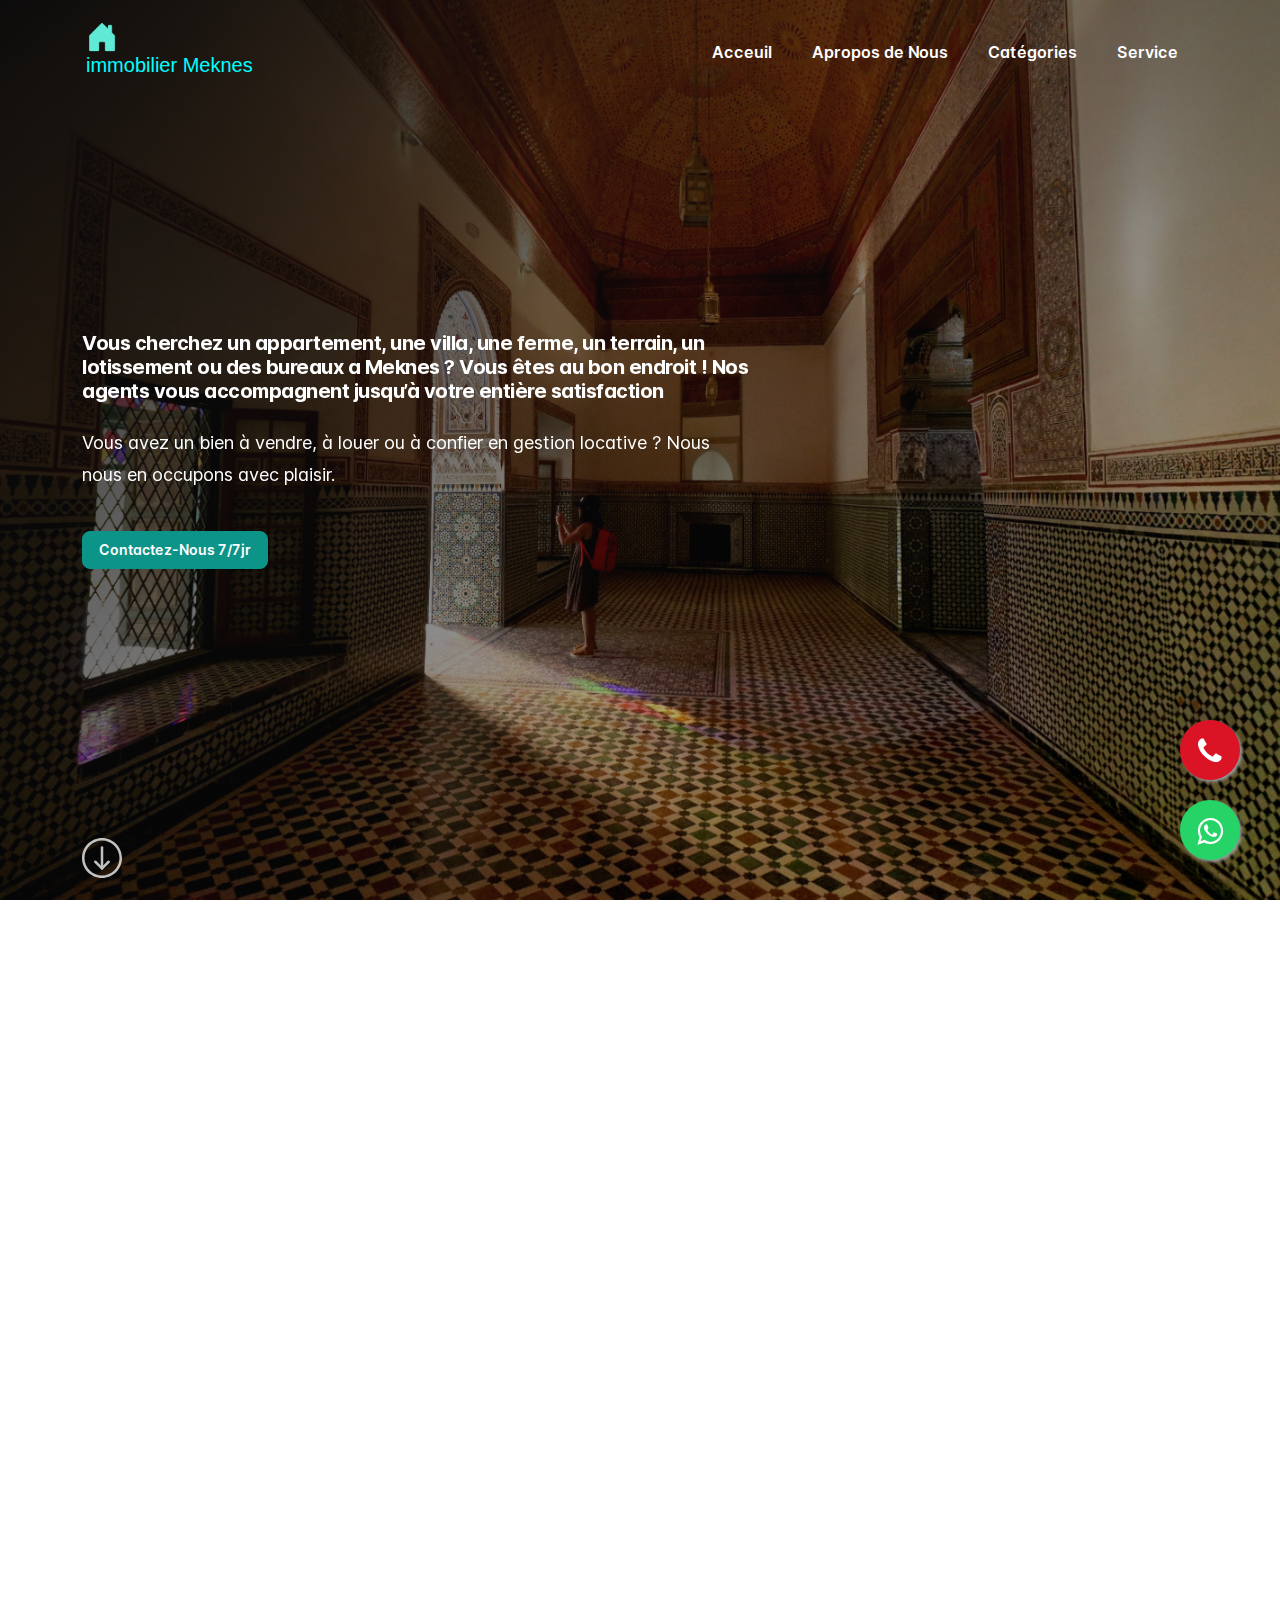
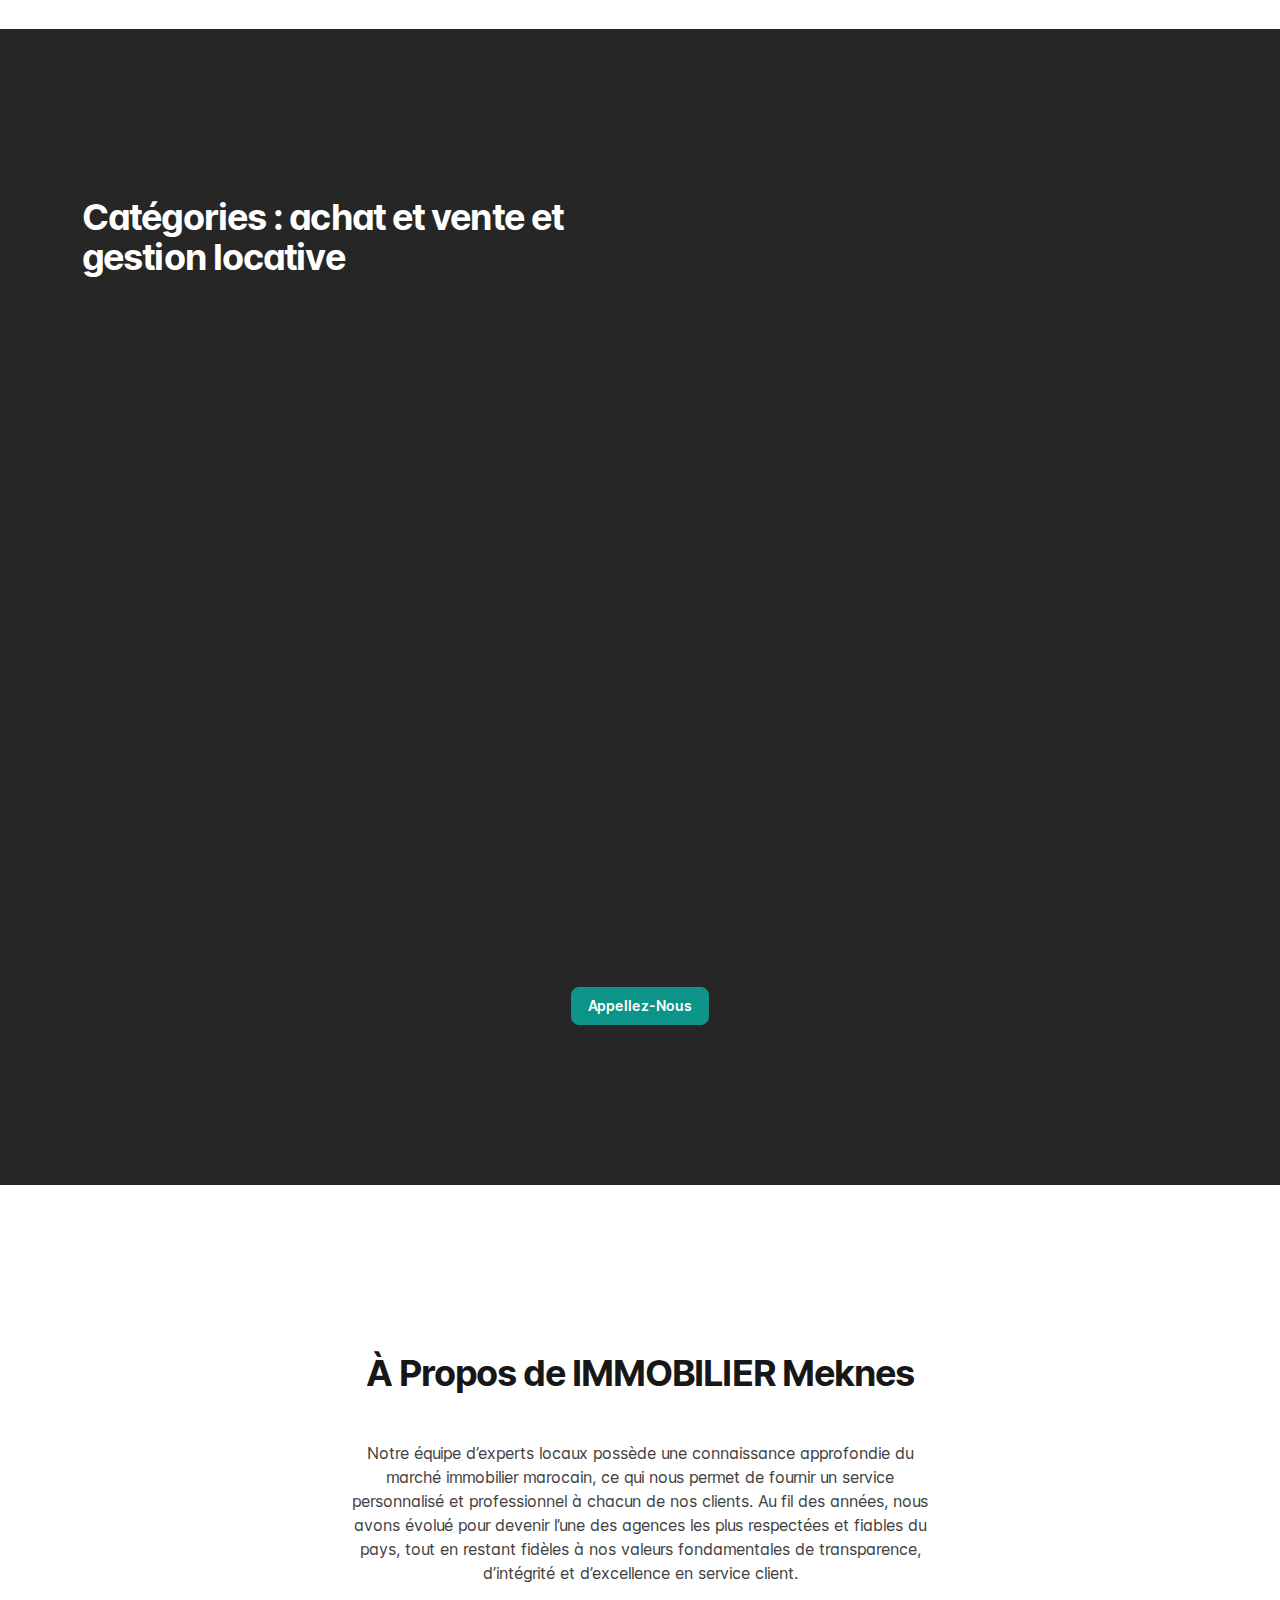
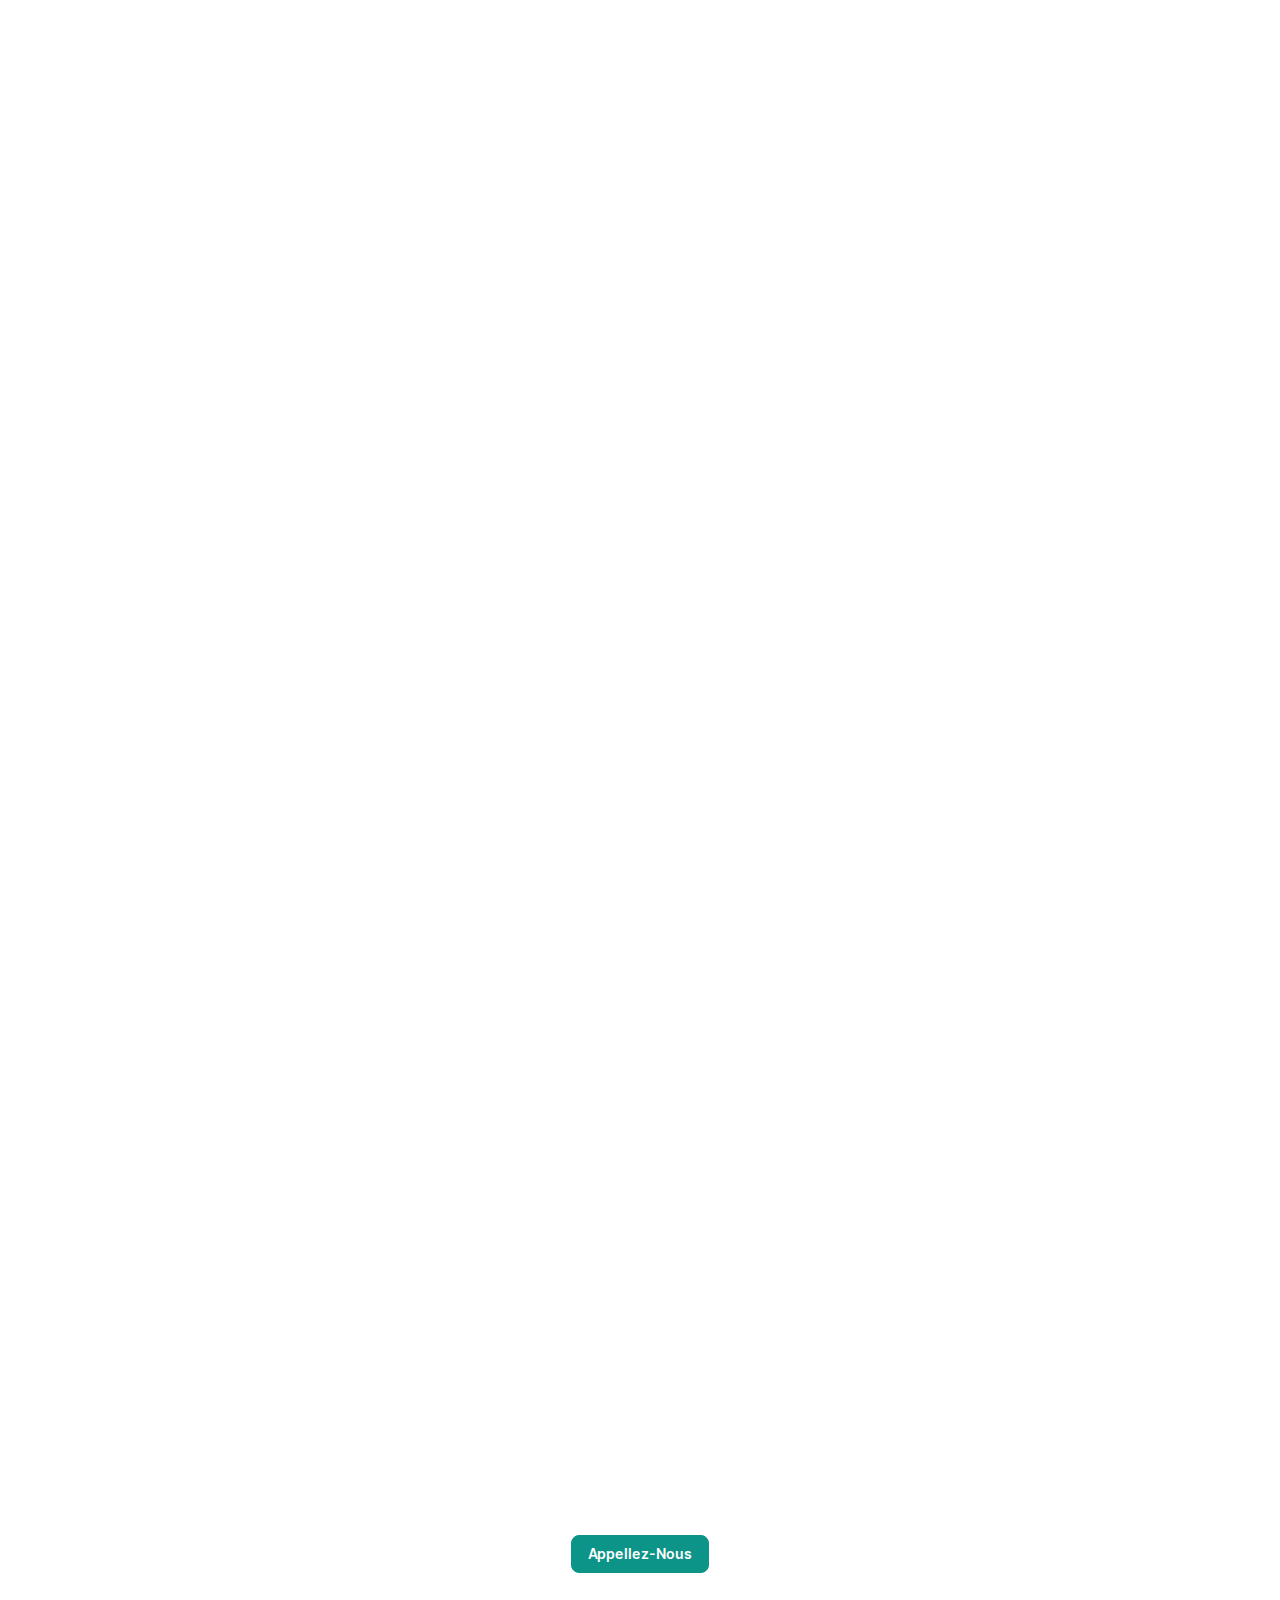
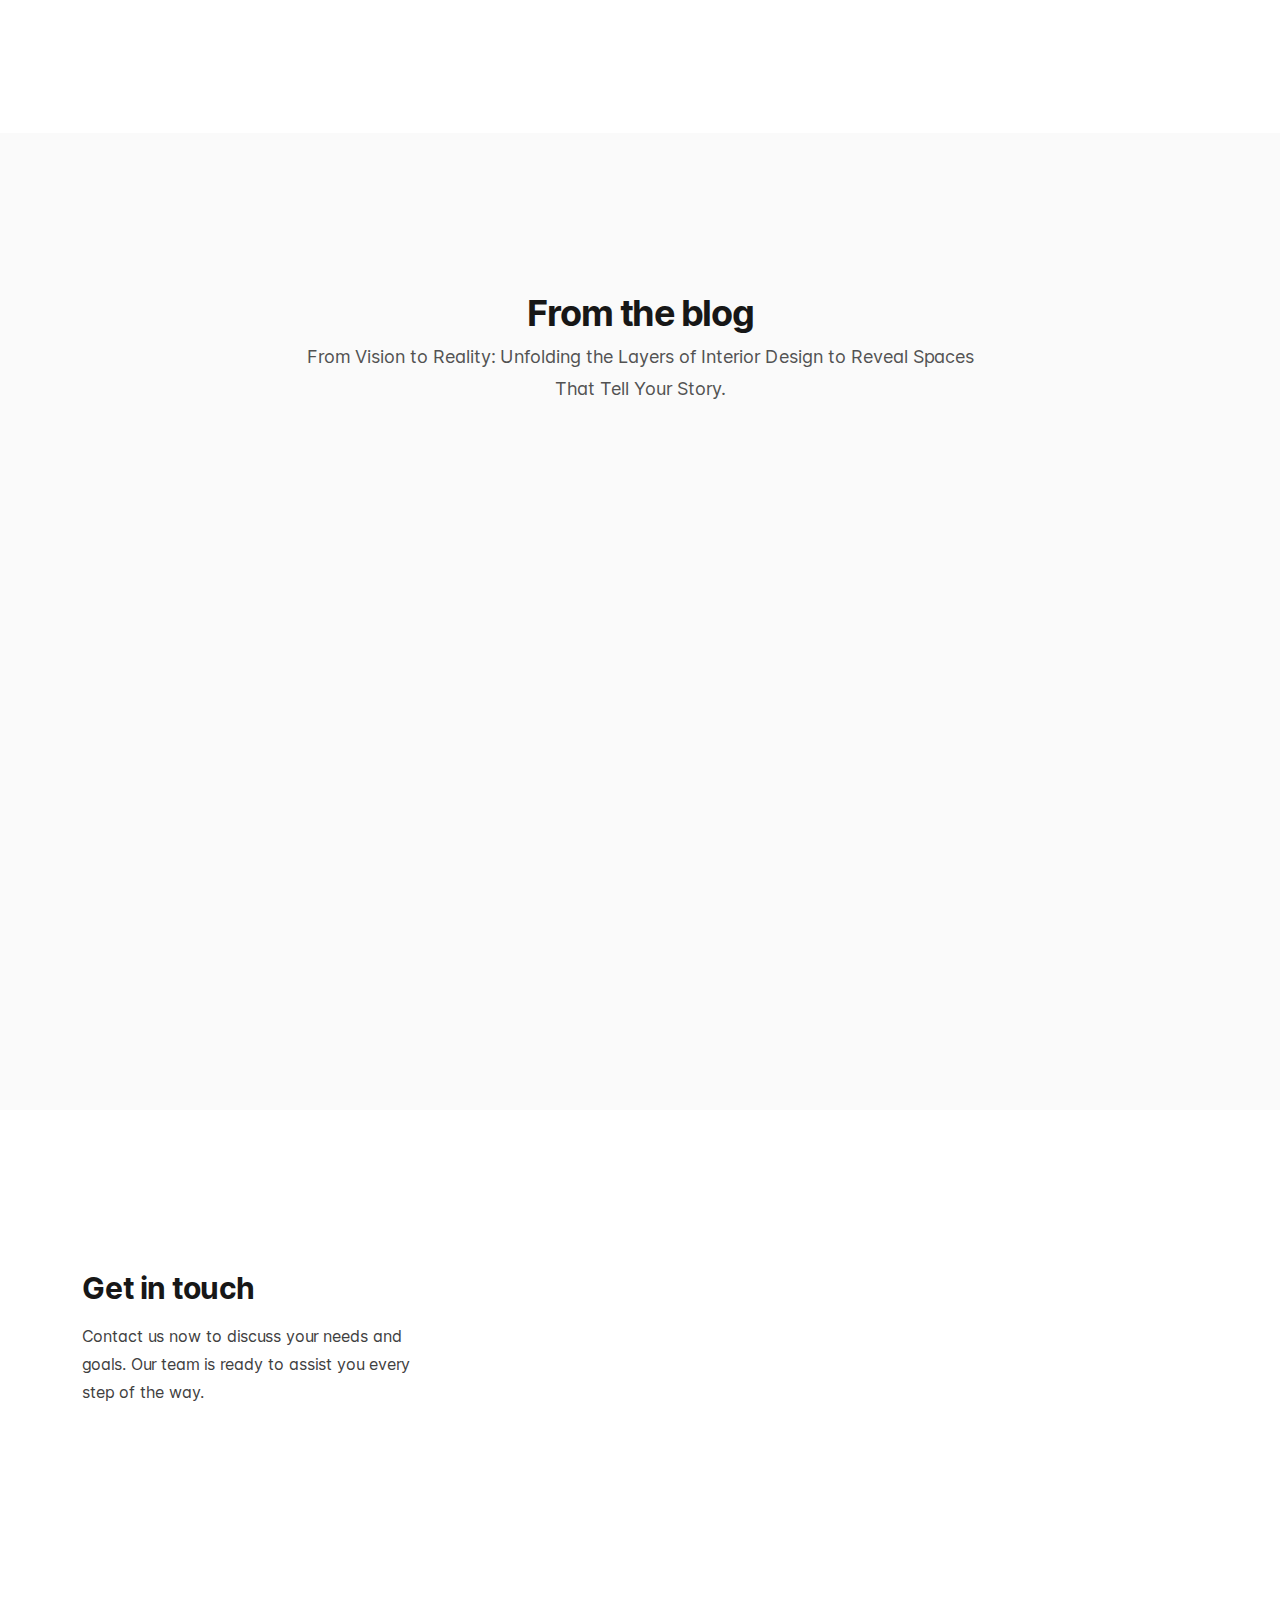
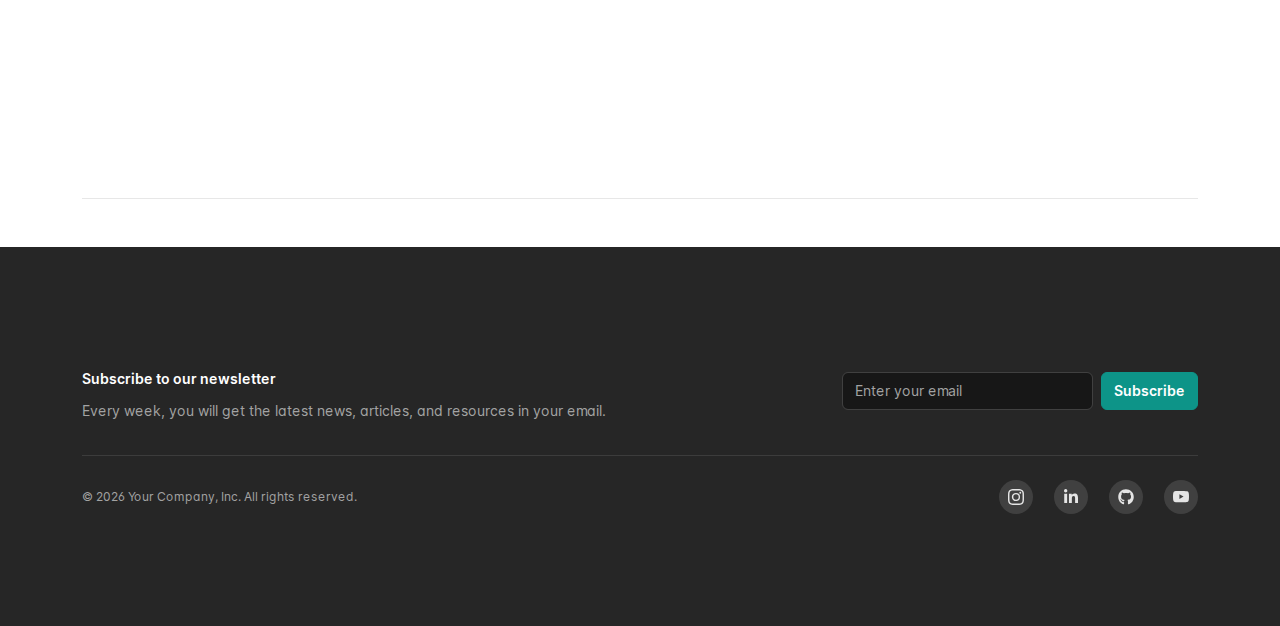
==== commit 6b2e6ed5: "Update index.html" ====
--- a/index.html
+++ b/index.html
@@ -68,11 +68,7 @@
 
 
     <!-- loader-wrapper -->
-    <div class="loader-wrapper">
-        <div class="spinner-grow text-primary p-5" role="status">
-            <span class="visually-hidden">Loading...</span>
-        </div>
-    </div>
+ 
     
 
 
@@ -166,8 +162,8 @@
                             <p class="m-0 mt-4 text-lg leading-8 text-white" data-aos-delay="50" data-aos="fade" data-aos-duration="3000">
                                 Vous avez un bien à vendre, à louer ou à confier en gestion locative ? Nous nous en occupons avec plaisir.                            </p>
                             <div class="mt-4 pt-3 d-flex align-items-center justify-content-start column-gap-3" data-aos-delay="100" data-aos="fade" data-aos-duration="3000">
-                                <a href="javascript:;" class="btn btn-lg btn-primary text-white text-sm fw-semibold">
-                                    Explore Our Portfolio
+                                  <a href="tel:+212666512373" class="btn btn-lg btn-primary text-white text-sm fw-semibold">
+                                    Contactez-Nous 7/7jr
                                 </a>
                             </div>
                         </div>
@@ -412,7 +408,7 @@
 
 
 <link rel="stylesheet" href="https://maxcdn.bootstrapcdn.com/font-awesome/4.5.0/css/font-awesome.min.css">
-<a href="https://wa.me/+212666512373" class="floate bounce" target="_blank">
+<a href="tel:+212666512373" class="floate bounce" target="_blank">
 <i class="fa fa-phone my-float"></i>
 </a>
 
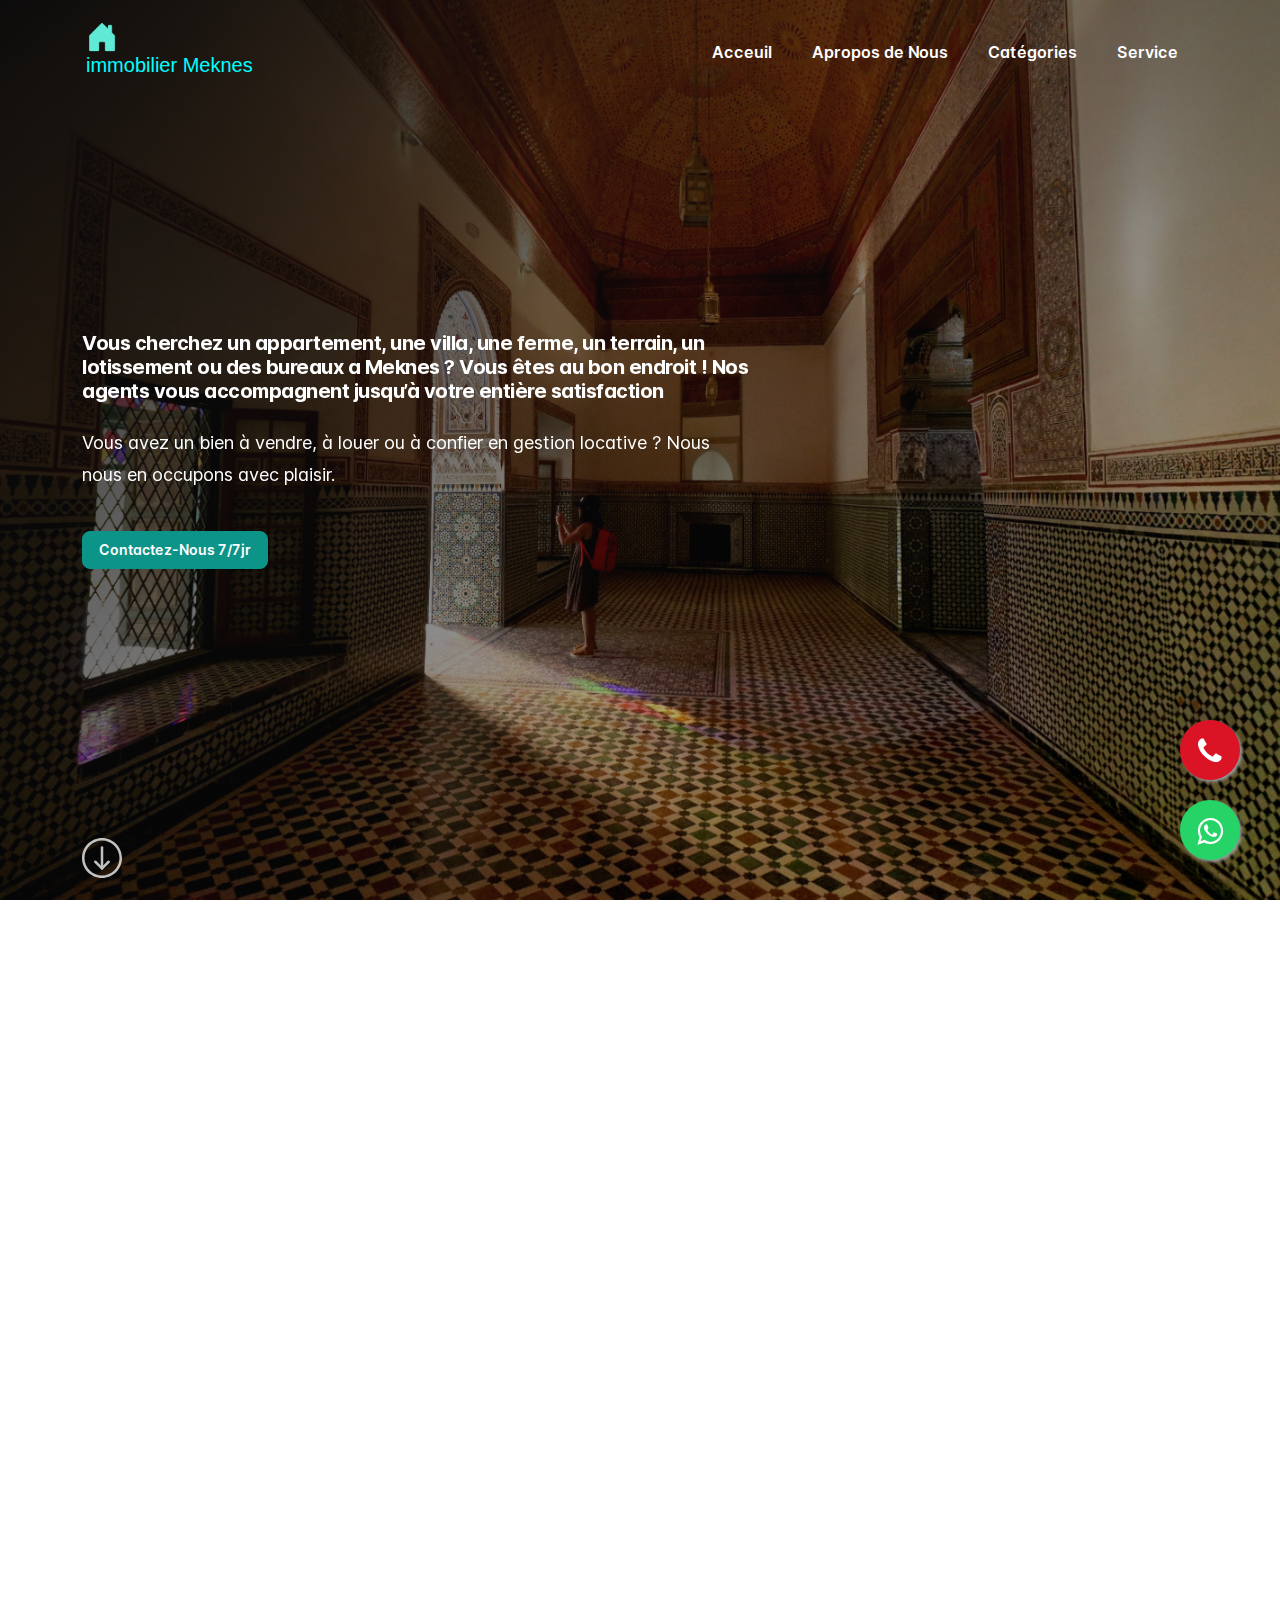
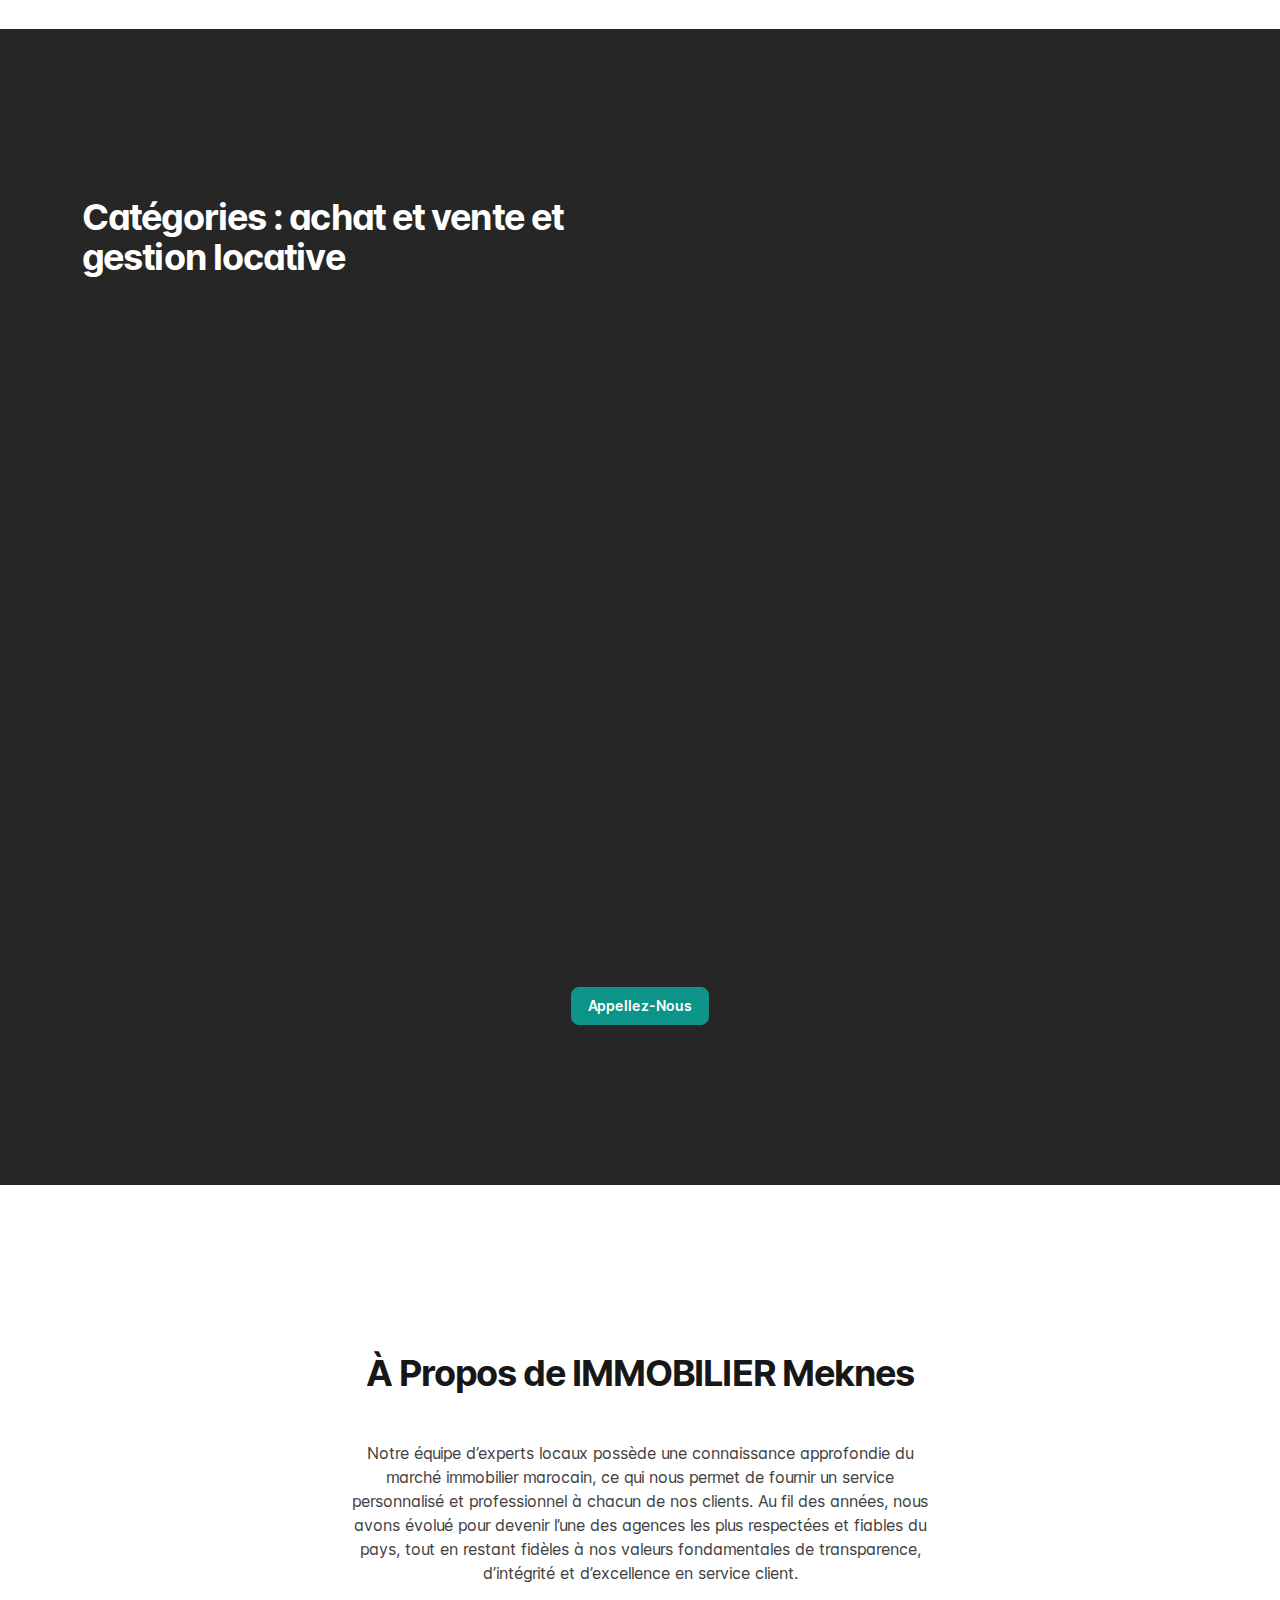
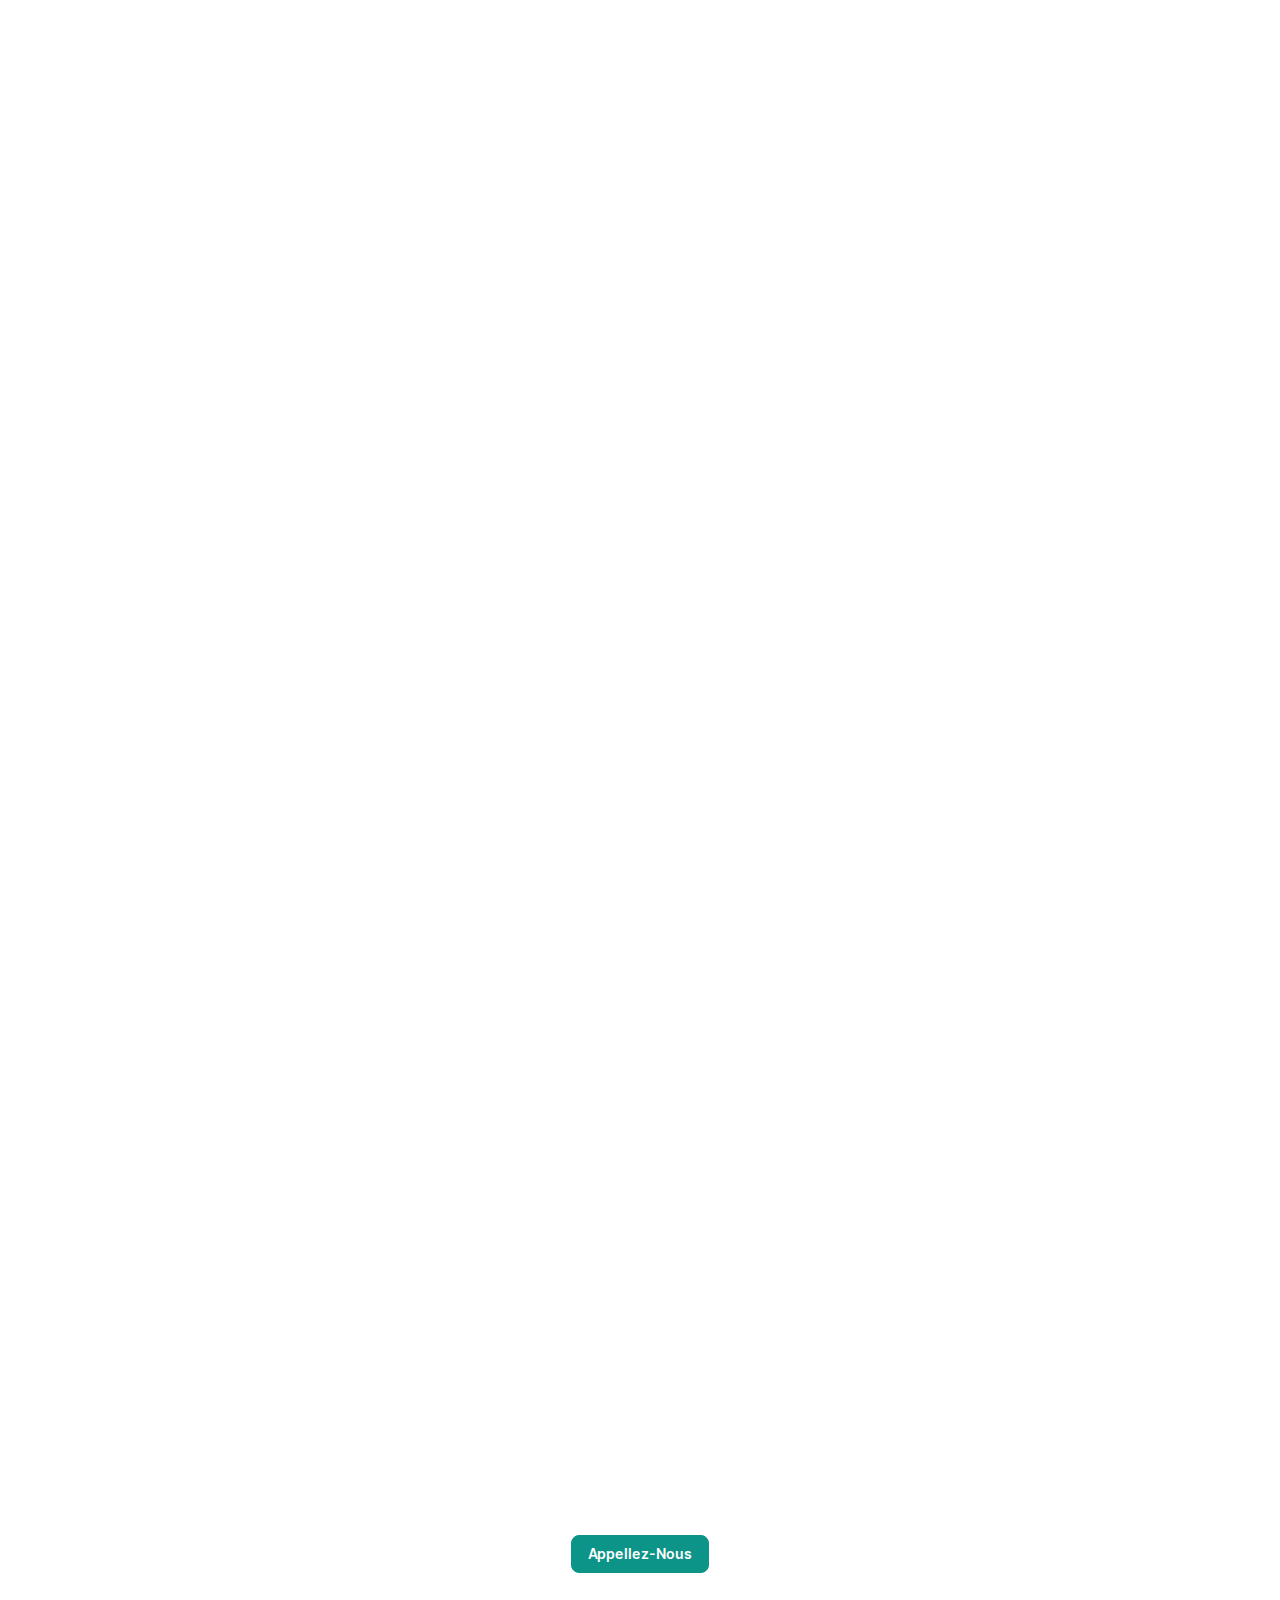
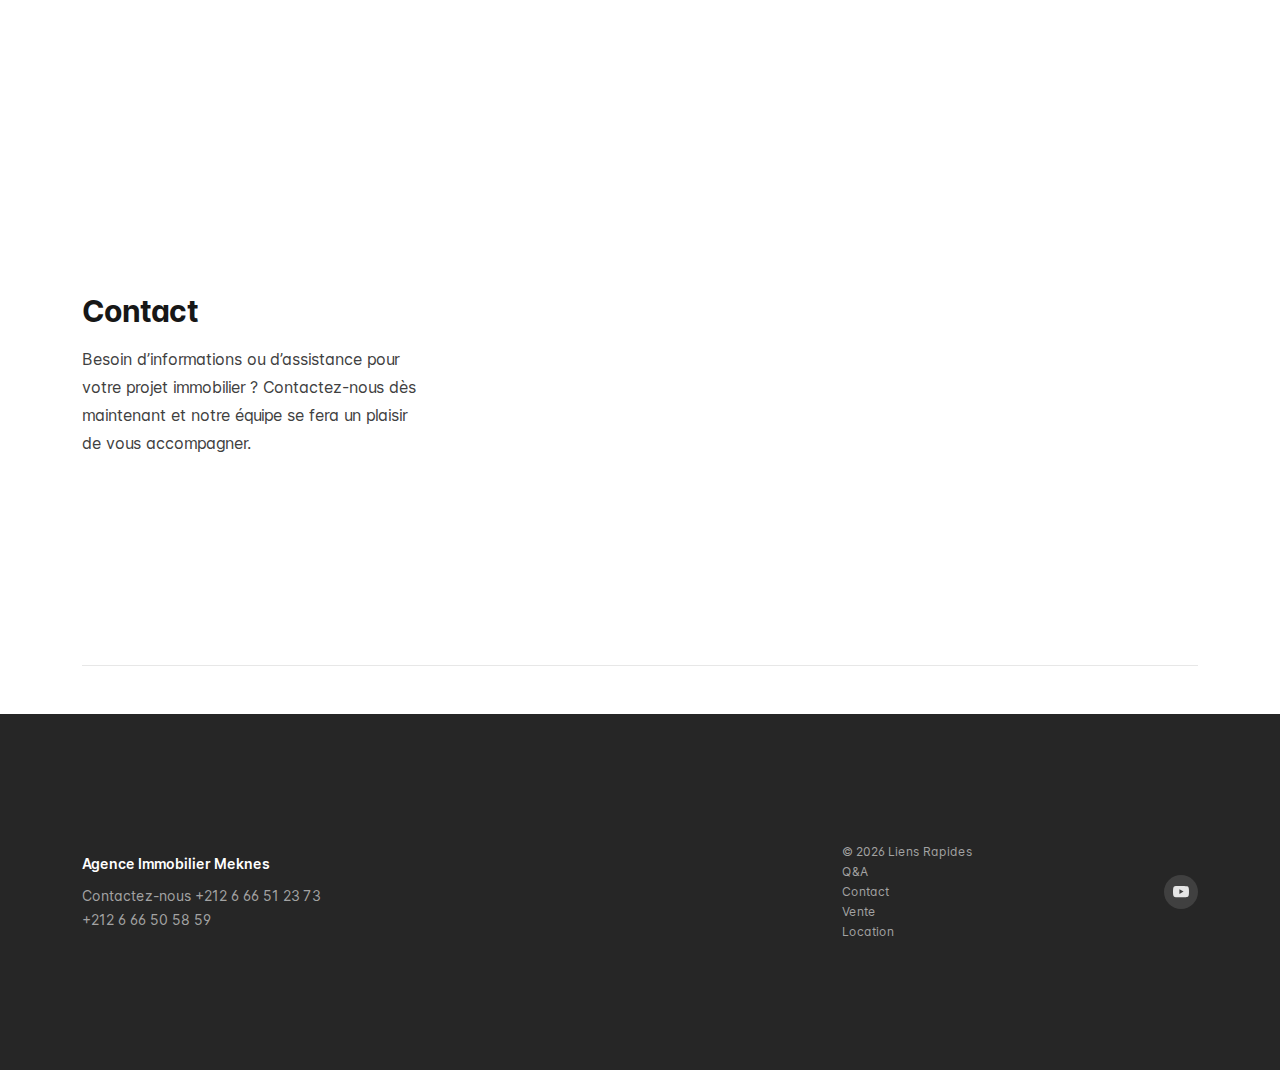
==== commit 1272f676: "Update index.html" ====
--- a/index.html
+++ b/index.html
@@ -70,7 +70,11 @@
     <!-- loader-wrapper -->
  
     
-
+<div class="loader-wrapper">
+        <div class="spinner-grow text-primary p-5" role="status">
+            <span class="visually-hidden">Loading...</span>
+        </div>
+    </div>
 
     <!-- header top -->
     <div class="navigation position-absolute w-100 rounded-bottom-4 rounded-bottom-sm-5" data-bs-theme="dark">
@@ -467,6 +471,7 @@
     </div>
 
 
+  
     <!-- Portfolio -->
     <div id="portfolio" class="overflow-hidden py-7 py-sm-8 py-xl-9">
         <div class="container">
@@ -585,158 +590,7 @@
 
 
     <!-- blog -->
-    <div id="blog" class="overflow-hidden py-7 py-sm-8 py-xl-9 bg-body-tertiary">
-        <div class="container">
-            <div>
-                <div class="mx-auto max-w-2xl">
-                    <h2 class="m-0 fw-bold tracking-tight text-body-emphasis text-4xl text-center">
-                        From the blog
-                    </h2>
-                    <p class="m-0 mt-2 text-lg leading-8 text-body-secondary text-center">
-                        From Vision to Reality: Unfolding the Layers of Interior Design to Reveal Spaces That Tell Your Story.
-                    </p>
-                </div>
-            </div>
-            <div>
-                <div class="row row-cols-1 row-cols-xl-3 gy-5 gx-xl-4 mt-1 justify-content-center justify-content-xl-between">
-                    <div class="col pt-4" data-aos-delay="0" data-aos="fade" data-aos-duration="3000">
-                        <article class="d-flex max-w-xl mx-auto mx-xl-0 flex-column align-items-start justify-content-between">
-                            <div class="position-relative w-100">
-                                <div class="ratio" style="--bs-aspect-ratio: 66.66%;">
-                                    <img src="./assets/img/bg/bg10.jpg" class="img-fluid object-fit-cover rounded-3" alt="Blog image" loading="lazy">
-                                </div>
-                            </div>
-
-                            <div class="d-flex align-items-center column-gap-3 text-xs mt-4">
-                                <time datetime="2024-09-16" class="text-body-tertiary">
-                                    Sep 16, 2024
-                                </time>
-                                <a href="javascript:;" class="position-relative z-1 rounded-pill bg-body-secondary px-3 py-2 fw-medium text-body-secondary text-decoration-none">
-                                    Marketing 
-                                </a>
-                            </div>
-
-                            <div class="position-relative">
-                                <h3 class="m-0 mt-3 text-lg fw-semibold leading-6">
-                                    <a href="javascript:;" class="text-body-emphasis text-body-secondary-hover text-decoration-none stretched-link">
-                                        Simplicity Speaks
-                                    </a>
-                                </h3>
-                                <p class="m-0 mt-3 line-clamp-2 text-sm leading-6 text-body-secondary">
-                                    Embracing the Minimalist Movement: How Less Can Be More in Designing a Peaceful Home Environment.
-                                </p>
-                            </div>
-
-                            <div class="position-relative mt-4 d-flex align-items-center column-gap-3">
-                                <img src="./assets/img/small-team/st1.jpg" alt="Author face" class="rounded-circle" width="40" height="40" loading="lazy">
-
-                                <div class="text-sm leading-6">
-                                    <p class="fw-semibold m-0">
-                                        <a href="javascript:;" class="text-body-emphasis text-decoration-none stretched-link">
-                                            Michael Foster
-                                        </a>
-                                    </p>
-                                    <p class="text-body-secondary m-0">
-                                        Co-Founder / CTO
-                                    </p>
-                                </div>
-                            </div>
-                        </article>
-                    </div>
-
-                    <div class="col pt-4" data-aos-delay="50" data-aos="fade" data-aos-duration="3000">
-                        <article class="d-flex max-w-xl mx-auto mx-xl-0 flex-column align-items-start justify-content-between">
-                            <div class="position-relative w-100">
-                                <div class="ratio" style="--bs-aspect-ratio: 66.66%;">
-                                    <img src="./assets/img/bg/bg11.jpg" class="img-fluid object-fit-cover rounded-3" alt="Blog image" loading="lazy">
-                                </div>
-                            </div>
-
-                            <div class="d-flex align-items-center column-gap-3 text-xs mt-4">
-                                <time datetime="2024-09-16" class="text-body-tertiary">
-                                    Sep 16, 2024
-                                </time>
-                                <a href="javascript:;" class="position-relative z-1 rounded-pill bg-body-secondary px-3 py-2 fw-medium text-body-secondary text-decoration-none">
-                                    Marketing 
-                                </a>
-                            </div>
-
-                            <div class="position-relative">
-                                <h3 class="m-0 mt-3 text-lg fw-semibold leading-6">
-                                    <a href="javascript:;" class="text-body-emphasis text-body-secondary-hover text-decoration-none stretched-link">
-                                        Palette Play
-                                    </a>
-                                </h3>
-                                <p class="m-0 mt-3 line-clamp-2 text-sm leading-6 text-body-secondary">
-                                    The Art of Color in Interior Design: How to Choose Hues That Harmonize with Your Home’s Heartbeat.
-                                </p>
-                            </div>
-
-                            <div class="position-relative mt-4 d-flex align-items-center column-gap-3">
-                                <img src="./assets/img/small-team/st2.jpg" alt="Author face" class="rounded-circle" width="40" height="40" loading="lazy">
-
-                                <div class="text-sm leading-6">
-                                    <p class="fw-semibold m-0">
-                                        <a href="javascript:;" class="text-body-emphasis text-decoration-none stretched-link">
-                                            Michael Foster
-                                        </a>
-                                    </p>
-                                    <p class="text-body-secondary m-0">
-                                        Front-end Developer
-                                    </p>
-                                </div>
-                            </div>
-                        </article>
-                    </div>
-
-                    <div class="col pt-4" data-aos-delay="100" data-aos="fade" data-aos-duration="3000">
-                        <article class="d-flex max-w-xl mx-auto mx-xl-0 flex-column align-items-start justify-content-between">
-                            <div class="position-relative w-100">
-                                <div class="ratio" style="--bs-aspect-ratio: 66.66%;">
-                                    <img src="./assets/img/bg/bg12.jpg" class="img-fluid object-fit-cover rounded-3" alt="Blog image" loading="lazy">
-                                </div>
-                            </div>
-
-                            <div class="d-flex align-items-center column-gap-3 text-xs mt-4">
-                                <time datetime="2024-09-16" class="text-body-tertiary">
-                                    Sep 16, 2024
-                                </time>
-                                <a href="javascript:;" class="position-relative z-1 rounded-pill bg-body-secondary px-3 py-2 fw-medium text-body-secondary text-decoration-none">
-                                    Marketing 
-                                </a>
-                            </div>
-
-                            <div class="position-relative">
-                                <h3 class="m-0 mt-3 text-lg fw-semibold leading-6">
-                                    <a href="javascript:;" class="text-body-emphasis text-body-secondary-hover text-decoration-none stretched-link">
-                                        Deco Dreams
-                                    </a>
-                                </h3>
-                                <p class="m-0 mt-3 line-clamp-2 text-sm leading-6 text-body-secondary">
-                                    Envisioning Elegance: A Deep Dive into the World of Interior Design and Its Transformative Power.
-                                </p>
-                            </div>
-
-                            <div class="position-relative mt-4 d-flex align-items-center column-gap-3">
-                                <img src="./assets/img/small-team/st3.jpg" alt="Author face" class="rounded-circle" width="40" height="40" loading="lazy">
-
-                                <div class="text-sm leading-6">
-                                    <p class="fw-semibold m-0">
-                                        <a href="javascript:;" class="text-body-emphasis text-decoration-none stretched-link">
-                                            Michael Foster
-                                        </a>
-                                    </p>
-                                    <p class="text-body-secondary m-0">
-                                        Director of Product
-                                    </p>
-                                </div>
-                            </div>
-                        </article>
-                    </div>      
-                </div>
-            </div>
-        </div>      
-    </div>  
+   
 
 
     <div id="contact-us" class="overflow-hidden">
@@ -745,11 +599,12 @@
                 <div class="col-12 col-xl-4">
                     <div>
                         <h2 class="m-0 fw-bold tracking-tight text-3xl text-body-emphasis">
-                            Get in touch
+                            Contact
                         </h2>
                         <p class="m-0 mt-3 leading-7 ">
-                            Contact us now to discuss your needs and goals. Our team is ready to assist you every step of the way.
-                        </p>
+                            Besoin d’informations ou d’assistance pour votre projet immobilier ?
+
+                            Contactez-nous dès maintenant et notre équipe se fera un plaisir de vous accompagner.                        </p>
                     </div>
                 </div>
                 <div class="col-12 col-xl-8">
@@ -757,102 +612,35 @@
                         <div class="col-12 col-md-6" data-aos-delay="0" data-aos="fade" data-aos-duration="3000">
                             <div class="rounded-4 bg-body-tertiary" style="padding: 2.5rem !important;">
                                 <h3 class="text-body-emphasis fw-semibold leading-7 text-base m-0">
-                                    Collaborate
+                                    Pour vos demandes :
                                 </h3>
 
                                 <dl class="m-0 leading-6 text-sm" style="margin-top: 0.75rem !important;">
                                     <div>
-                                        <dt class="visually-hidden">
-                                            Email
-                                        </dt>
+                                      
                                         <dd class="m-0">
                                             <a class="fw-semibold text-primary-emphasis text-decoration-none" href="mailto:collaborate@example.com">
-                                                collaborate@example.com
+                                                +212 6 66 51 23 73 
+                                             <br>   +212 6 66 50 58 59
+    
+    
                                             </a>
                                         </dd>
                                     </div>
                                     <div class="mt-1">
                                         <dt class="visually-hidden">Phone number</dt>
-                                        <dd>+1 (555) 312-2694</dd>
+                                        <dd>        AVN   Forces Armees Royales CT ROJA Residance Omar  MEKNES 50010
+                                        </dd>
                                     </div>
                                 </dl>
                             </div>
                         </div>
 
-                        <div class="col-12 col-md-6" data-aos-delay="50" data-aos="fade" data-aos-duration="3000">
-                            <div class="rounded-4 bg-body-tertiary" style="padding: 2.5rem !important;">
-                                <h3 class="text-body-emphasis fw-semibold leading-7 text-base m-0">
-                                    Press
-                                </h3>
-
-                                <dl class="m-0 leading-6 text-sm" style="margin-top: 0.75rem !important;">
-                                    <div>
-                                        <dt class="visually-hidden">
-                                            Email
-                                        </dt>
-                                        <dd class="m-0">
-                                            <a class="fw-semibold text-primary-emphasis text-decoration-none" href="mailto:collaborate@example.com">
-                                                press@example.com
-                                            </a>
-                                        </dd>
-                                    </div>
-                                    <div class="mt-1">
-                                        <dt class="visually-hidden">Phone number</dt>
-                                        <dd>+1 (555) 312-2694</dd>
-                                    </div>
-                                </dl>
-                            </div>
-                        </div>
-
-                        <div class="col-12 col-md-6" data-aos-delay="100" data-aos="fade" data-aos-duration="3000">
-                            <div class="rounded-4 bg-body-tertiary" style="padding: 2.5rem !important;">
-                                <h3 class="text-body-emphasis fw-semibold leading-7 text-base m-0">
-                                    Join our team
-                                </h3>
-
-                                <dl class="m-0 leading-6 text-sm" style="margin-top: 0.75rem !important;">
-                                    <div>
-                                        <dt class="visually-hidden">
-                                            Email
-                                        </dt>
-                                        <dd class="m-0">
-                                            <a class="fw-semibold text-primary-emphasis text-decoration-none" href="mailto:collaborate@example.com">
-                                                careers@example.com
-                                            </a>
-                                        </dd>
-                                    </div>
-                                    <div class="mt-1">
-                                        <dt class="visually-hidden">Phone number</dt>
-                                        <dd>+1 (555) 312-2694</dd>
-                                    </div>
-                                </dl>
-                            </div>
-                        </div>
-
-                        <div class="col-12 col-md-6" data-aos-delay="150" data-aos="fade" data-aos-duration="3000">
-                            <div class="rounded-4 bg-body-tertiary" style="padding: 2.5rem !important;">
-                                <h3 class="text-body-emphasis fw-semibold leading-7 text-base m-0">
-                                    Say hello
-                                </h3>
-
-                                <dl class="m-0 leading-6 text-sm" style="margin-top: 0.75rem !important;">
-                                    <div>
-                                        <dt class="visually-hidden">
-                                            Email
-                                        </dt>
-                                        <dd class="m-0">
-                                            <a class="fw-semibold text-primary-emphasis text-decoration-none" href="mailto:collaborate@example.com">
-                                                hello@example.com
-                                            </a>
-                                        </dd>
-                                    </div>
-                                    <div class="mt-1">
-                                        <dt class="visually-hidden">Phone number</dt>
-                                        <dd>+1 (555) 312-2694</dd>
-                                    </div>
-                                </dl>
-                            </div>
-                        </div>
+                      
+
+                      
+
+                       
                     </div>
                 </div>
             </div>
@@ -872,92 +660,49 @@
                 <div class="py-4 ">
                     <div class="row g-4 align-items-center justify-content-between">
                         <div class="col-12 col-md-6">
-                            <h3 class="text-body-emphasis leading-6 text-sm fw-semibold">Subscribe to our newsletter</h3>
+                            <h3 class="text-body-emphasis leading-6 text-sm fw-semibold">Agence Immobilier Meknes</h3>
                             <p class="mb-0 text-body-secondary leading-6 text-sm">
-                                Every week, you will get the latest news, articles, and resources in your email.
+                                Contactez-nous              
+                                +212 6 66 51 23 73 
+                         <br>   +212 6 66 50 58 59
+                            
                             </p>
                         </div>
 
                         <div class="col-12 col-lg-6 col-xl-4">
-                            <form action="Enter_your_form_action_here"
-                                    method="post" target="_blank" novalidate class="mc-embedded-subscribe-form">
-
-                                <div class="d-flex flex-column flex-sm-row w-100 gap-2 js-form-inputs">
-                                    <label for="emailSubscribe2" class="visually-hidden">Email address</label>
-                                    <input type="email" name="EMAIL" id="emailSubscribe2" value="" class="form-control leading-6 text-sm max-w-xl" placeholder="Enter your email">
-                                    <button type="submit" name="subscribe" class="btn btn-primary text-white text-sm fw-semibold">Subscribe</button>
+                            <div class="py-2 d-flex flex-column flex-md-row gap-4 justify-content-md-between align-items-md-center">
+                                <p class="mb-0 text-body-tertiary text-xs leading-5">
+                                    ©  
+                                    <span class="current-year"></span>
+                                    Liens Rapides
+                            <br>        Q&A
+                            <br>         Contact
+                            <br>        Vente
+                            <br>        Location
+                                </p>
+            
+                                <div class="order-first order-md-last">
+                               
+            
+                                  
+                                    <!-- youtube icon -->
+                                    <a href="https://www.youtube.com/c/AgenceImmobiliereIdrissi"
+                                        class="btn my-2 p-2 text-body bg-body-secondary social rounded-circle"
+                                        >
+                                        <span class="d-flex justify-content-center align-items-center">
+                                            <svg xmlns="http://www.w3.org/2000/svg" width="16" height="16" fill="currentColor" viewBox="0 0 16 16">
+                                                <path d="M8.051 1.999h.089c.822.003 4.987.033 6.11.335a2.01 2.01 0 0 1 1.415 1.42c.101.38.172.883.22 1.402l.01.104.022.26.008.104c.065.914.073 1.77.074 1.957v.075c-.001.194-.01 1.108-.082 2.06l-.008.105-.009.104c-.05.572-.124 1.14-.235 1.558a2.007 2.007 0 0 1-1.415 1.42c-1.16.312-5.569.334-6.18.335h-.142c-.309 0-1.587-.006-2.927-.052l-.17-.006-.087-.004-.171-.007-.171-.007c-1.11-.049-2.167-.128-2.654-.26a2.007 2.007 0 0 1-1.415-1.419c-.111-.417-.185-.986-.235-1.558L.09 9.82l-.008-.104A31.4 31.4 0 0 1 0 7.68v-.123c.002-.215.01-.958.064-1.778l.007-.103.003-.052.008-.104.022-.26.01-.104c.048-.519.119-1.023.22-1.402a2.007 2.007 0 0 1 1.415-1.42c.487-.13 1.544-.21 2.654-.26l.17-.007.172-.006.086-.003.171-.007A99.788 99.788 0 0 1 7.858 2h.193zM6.4 5.209v4.818l4.157-2.408L6.4 5.209z"/>
+                                            </svg>
+                                        </span>
+                                    </a>
                                 </div>
-
-                                <!-- This div is related to Mailchimp integration and handled by a function in our scripts.js file, so no need to worry about it. -->
-                                <div style="position: absolute; left: -5000px;" aria-hidden="true">
-                                    <input type="text" class="js-validate-robot" name="b_a4752870f583bb49a02427b3c_143fa46c21" tabindex="-1" value="">
-                                </div>
-
-                                <!-- response -->
-                                <div class="js-subscribe-response mt-2 max-w-xl"></div>
-
-                            </form>
-                        </div>
-                    </div>
-                </div>
-            </div>
-
-            <div>
-                <hr class="my-2 text-body-emphasis opacity-10">
-                <div class="py-2 d-flex flex-column flex-md-row gap-4 justify-content-md-between align-items-md-center">
-                    <p class="mb-0 text-body-tertiary text-xs leading-5">
-                        ©  
-                        <span class="current-year"></span>
-                        Your Company, Inc. All rights reserved.
-                    </p>
-
-                    <div class="order-first order-md-last">
-                        <!-- intagram icon -->
-                        <a href="javascript:;"
-                            class="btn my-2 p-2 me-3 text-body bg-body-secondary social rounded-circle"
-                            >
-                            <span class="d-flex justify-content-center align-items-center">
-                                <svg xmlns="http://www.w3.org/2000/svg" width="16" height="16" fill="currentColor" viewBox="0 0 16 16">
-                                        <path d="M8 0C5.829 0 5.556.01 4.703.048 3.85.088 3.269.222 2.76.42a3.917 3.917 0 0 0-1.417.923A3.927 3.927 0 0 0 .42 2.76C.222 3.268.087 3.85.048 4.7.01 5.555 0 5.827 0 8.001c0 2.172.01 2.444.048 3.297.04.852.174 1.433.372 1.942.205.526.478.972.923 1.417.444.445.89.719 1.416.923.51.198 1.09.333 1.942.372C5.555 15.99 5.827 16 8 16s2.444-.01 3.298-.048c.851-.04 1.434-.174 1.943-.372a3.916 3.916 0 0 0 1.416-.923c.445-.445.718-.891.923-1.417.197-.509.332-1.09.372-1.942C15.99 10.445 16 10.173 16 8s-.01-2.445-.048-3.299c-.04-.851-.175-1.433-.372-1.941a3.926 3.926 0 0 0-.923-1.417A3.911 3.911 0 0 0 13.24.42c-.51-.198-1.092-.333-1.943-.372C10.443.01 10.172 0 7.998 0h.003zm-.717 1.442h.718c2.136 0 2.389.007 3.232.046.78.035 1.204.166 1.486.275.373.145.64.319.92.599.28.28.453.546.598.92.11.281.24.705.275 1.485.039.843.047 1.096.047 3.231s-.008 2.389-.047 3.232c-.035.78-.166 1.203-.275 1.485a2.47 2.47 0 0 1-.599.919c-.28.28-.546.453-.92.598-.28.11-.704.24-1.485.276-.843.038-1.096.047-3.232.047s-2.39-.009-3.233-.047c-.78-.036-1.203-.166-1.485-.276a2.478 2.478 0 0 1-.92-.598 2.48 2.48 0 0 1-.6-.92c-.109-.281-.24-.705-.275-1.485-.038-.843-.046-1.096-.046-3.233 0-2.136.008-2.388.046-3.231.036-.78.166-1.204.276-1.486.145-.373.319-.64.599-.92.28-.28.546-.453.92-.598.282-.11.705-.24 1.485-.276.738-.034 1.024-.044 2.515-.045v.002zm4.988 1.328a.96.96 0 1 0 0 1.92.96.96 0 0 0 0-1.92zm-4.27 1.122a4.109 4.109 0 1 0 0 8.217 4.109 4.109 0 0 0 0-8.217zm0 1.441a2.667 2.667 0 1 1 0 5.334 2.667 2.667 0 0 1 0-5.334z"/>
-                                  </svg>
-                            </span>
-                        </a>
-
-                        <!-- linkedIn icon -->
-                        <a href="javascript:;"
-                            class="btn my-2 p-2 me-3 text-body bg-body-secondary social rounded-circle"
-                            >
-                            <span class="d-flex justify-content-center align-items-center">
-                                <svg xmlns="http://www.w3.org/2000/svg" width="16" height="16" fill="currentColor" viewBox="0 0 448 512">
-                                    <path d="M100.28 448H7.4V148.9h92.88zM53.79 108.1C24.09 108.1 0 83.5 0 53.8a53.79 53.79 0 0 1 107.58 0c0 29.7-24.1 54.3-53.79 54.3zM447.9 448h-92.68V302.4c0-34.7-.7-79.2-48.29-79.2-48.29 0-55.69 37.7-55.69 76.7V448h-92.78V148.9h89.08v40.8h1.3c12.4-23.5 42.69-48.3 87.88-48.3 94 0 111.28 61.9 111.28 142.3V448z"/>
-                                </svg>
-                            </span>
-                        </a>
-
-                        <!-- github icon -->
-                        <a href="javascript:;"
-                            class="btn my-2 p-2 me-3 text-body bg-body-secondary social rounded-circle"
-                            >
-                            <span class="d-flex justify-content-center align-items-center">
-                                <svg xmlns="http://www.w3.org/2000/svg" width="16" height="16" fill="currentColor" viewBox="0 0 496 512">
-                                    <path d="M165.9 397.4c0 2-2.3 3.6-5.2 3.6-3.3.3-5.6-1.3-5.6-3.6 0-2 2.3-3.6 5.2-3.6 3-.3 5.6 1.3 5.6 3.6zm-31.1-4.5c-.7 2 1.3 4.3 4.3 4.9 2.6 1 5.6 0 6.2-2s-1.3-4.3-4.3-5.2c-2.6-.7-5.5.3-6.2 2.3zm44.2-1.7c-2.9.7-4.9 2.6-4.6 4.9.3 2 2.9 3.3 5.9 2.6 2.9-.7 4.9-2.6 4.6-4.6-.3-1.9-3-3.2-5.9-2.9zM244.8 8C106.1 8 0 113.3 0 252c0 110.9 69.8 205.8 169.5 239.2 12.8 2.3 17.3-5.6 17.3-12.1 0-6.2-.3-40.4-.3-61.4 0 0-70 15-84.7-29.8 0 0-11.4-29.1-27.8-36.6 0 0-22.9-15.7 1.6-15.4 0 0 24.9 2 38.6 25.8 21.9 38.6 58.6 27.5 72.9 20.9 2.3-16 8.8-27.1 16-33.7-55.9-6.2-112.3-14.3-112.3-110.5 0-27.5 7.6-41.3 23.6-58.9-2.6-6.5-11.1-33.3 2.6-67.9 20.9-6.5 69 27 69 27 20-5.6 41.5-8.5 62.8-8.5s42.8 2.9 62.8 8.5c0 0 48.1-33.6 69-27 13.7 34.7 5.2 61.4 2.6 67.9 16 17.7 25.8 31.5 25.8 58.9 0 96.5-58.9 104.2-114.8 110.5 9.2 7.9 17 22.9 17 46.4 0 33.7-.3 75.4-.3 83.6 0 6.5 4.6 14.4 17.3 12.1C428.2 457.8 496 362.9 496 252 496 113.3 383.5 8 244.8 8zM97.2 352.9c-1.3 1-1 3.3.7 5.2 1.6 1.6 3.9 2.3 5.2 1 1.3-1 1-3.3-.7-5.2-1.6-1.6-3.9-2.3-5.2-1zm-10.8-8.1c-.7 1.3.3 2.9 2.3 3.9 1.6 1 3.6.7 4.3-.7.7-1.3-.3-2.9-2.3-3.9-2-.6-3.6-.3-4.3.7zm32.4 35.6c-1.6 1.3-1 4.3 1.3 6.2 2.3 2.3 5.2 2.6 6.5 1 1.3-1.3.7-4.3-1.3-6.2-2.2-2.3-5.2-2.6-6.5-1zm-11.4-14.7c-1.6 1-1.6 3.6 0 5.9 1.6 2.3 4.3 3.3 5.6 2.3 1.6-1.3 1.6-3.9 0-6.2-1.4-2.3-4-3.3-5.6-2z"/>
-                                </svg>
-                            </span>
-                        </a>
-
-                        <!-- youtube icon -->
-                        <a href="javascript:;"
-                            class="btn my-2 p-2 text-body bg-body-secondary social rounded-circle"
-                            >
-                            <span class="d-flex justify-content-center align-items-center">
-                                <svg xmlns="http://www.w3.org/2000/svg" width="16" height="16" fill="currentColor" viewBox="0 0 16 16">
-                                    <path d="M8.051 1.999h.089c.822.003 4.987.033 6.11.335a2.01 2.01 0 0 1 1.415 1.42c.101.38.172.883.22 1.402l.01.104.022.26.008.104c.065.914.073 1.77.074 1.957v.075c-.001.194-.01 1.108-.082 2.06l-.008.105-.009.104c-.05.572-.124 1.14-.235 1.558a2.007 2.007 0 0 1-1.415 1.42c-1.16.312-5.569.334-6.18.335h-.142c-.309 0-1.587-.006-2.927-.052l-.17-.006-.087-.004-.171-.007-.171-.007c-1.11-.049-2.167-.128-2.654-.26a2.007 2.007 0 0 1-1.415-1.419c-.111-.417-.185-.986-.235-1.558L.09 9.82l-.008-.104A31.4 31.4 0 0 1 0 7.68v-.123c.002-.215.01-.958.064-1.778l.007-.103.003-.052.008-.104.022-.26.01-.104c.048-.519.119-1.023.22-1.402a2.007 2.007 0 0 1 1.415-1.42c.487-.13 1.544-.21 2.654-.26l.17-.007.172-.006.086-.003.171-.007A99.788 99.788 0 0 1 7.858 2h.193zM6.4 5.209v4.818l4.157-2.408L6.4 5.209z"/>
-                                </svg>
-                            </span>
-                        </a>
-                    </div>
-                </div>
-            </div>
+                            </div>
+                        </div>
+                    </div>
+                </div>
+            </div>
+
+        
         </div>
     </footer>
   
